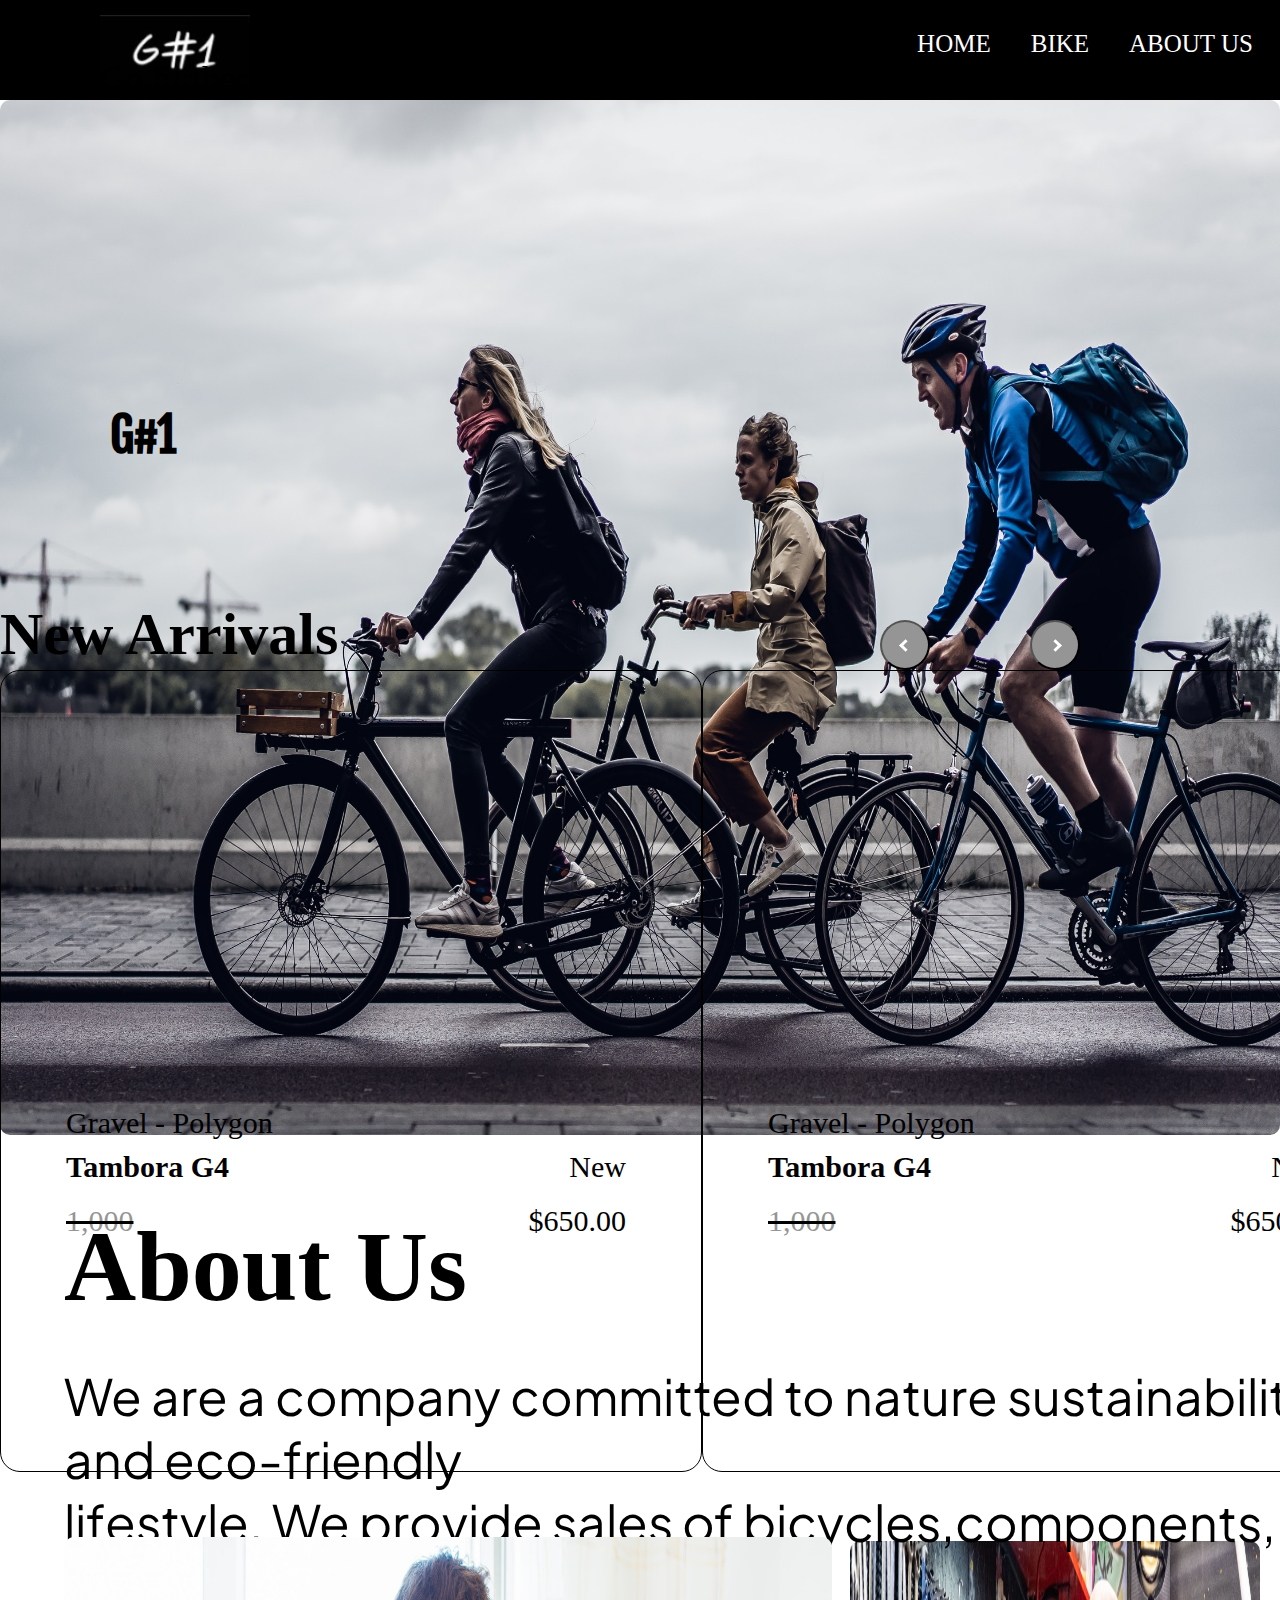
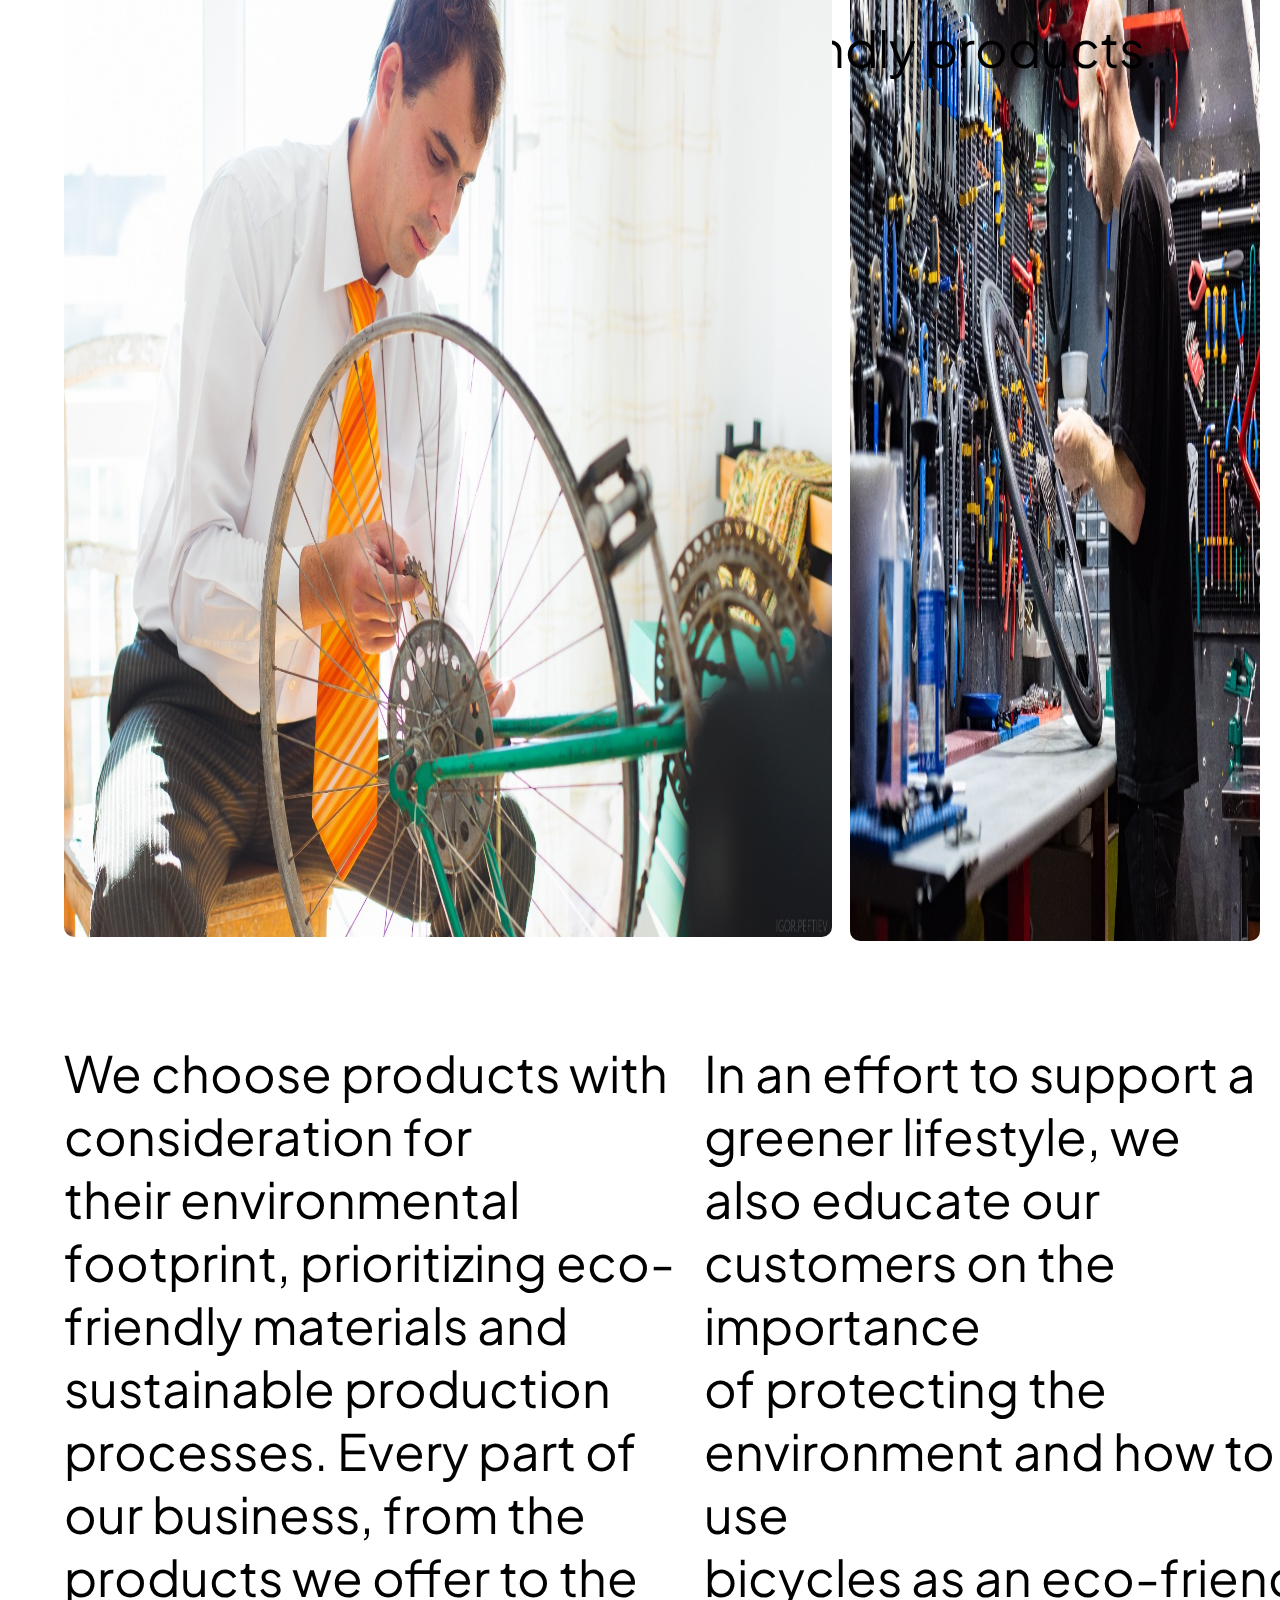
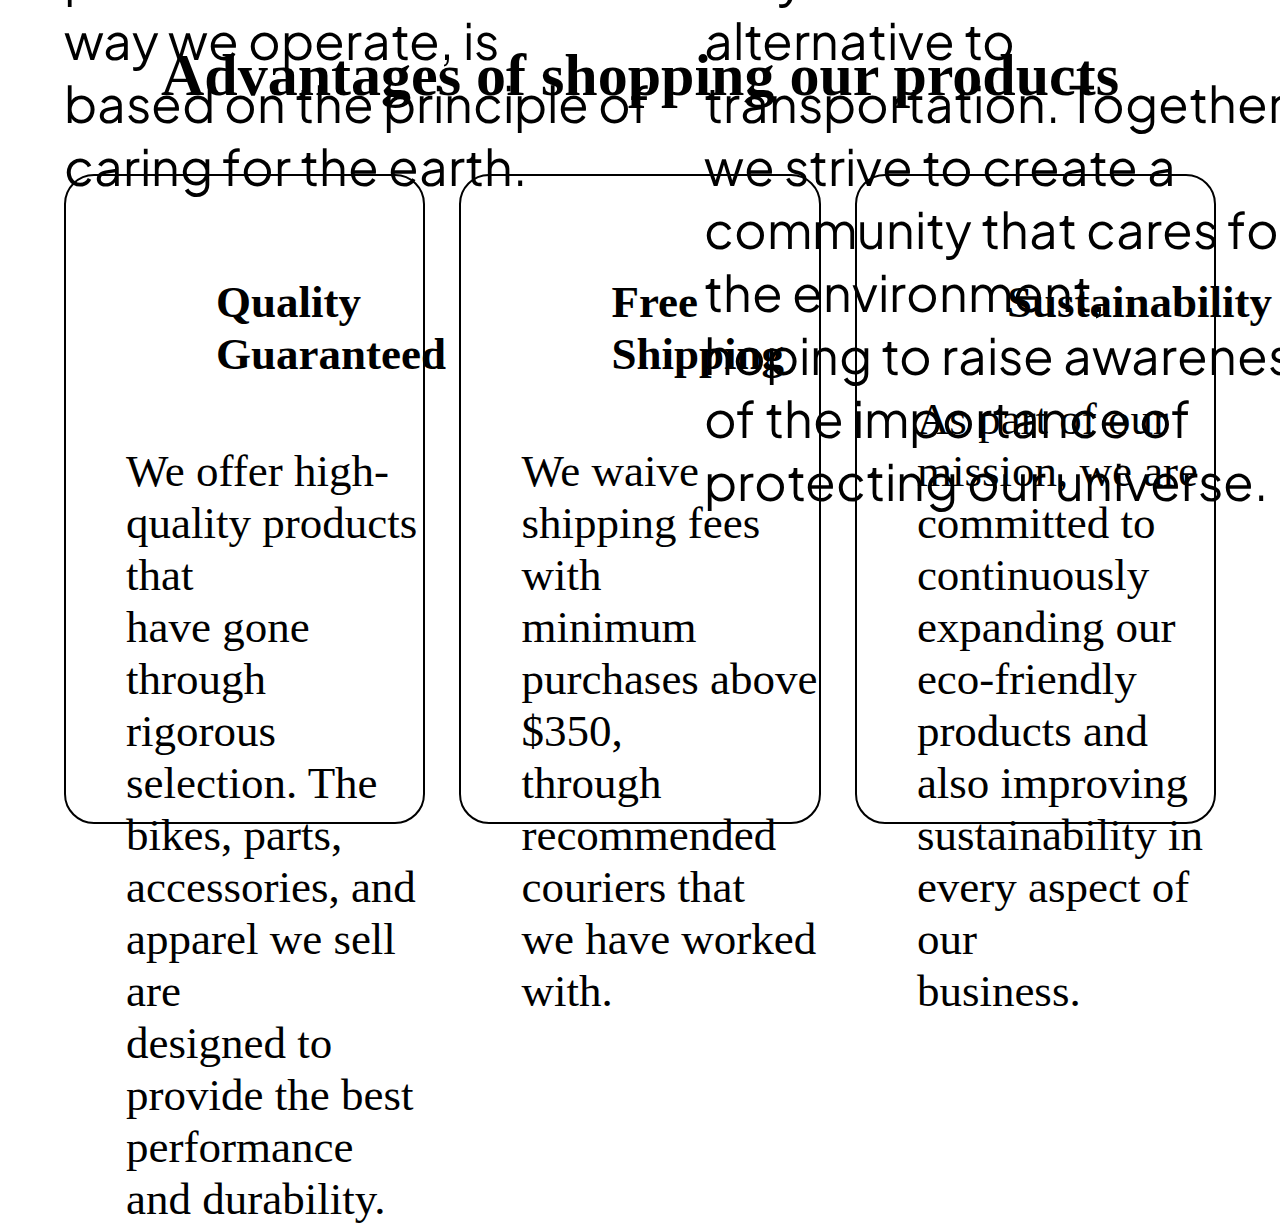
==== index.html @ 9c6cf5ba "about us" ====
<!DOCTYPE html>
<html lang="en">
<head>
    <meta charset="UTF-8">
    <meta name="viewport" content="width=device-width, initial-scale=1.0">
    <link rel="stylesheet" href="style.css">
    <link rel="stylesheet" href="https://cdnjs.cloudflare.com/ajax/libs/font-awesome/6.5.1/css/all.min.css" integrity="sha512-DTOQO9RWCH3ppGqcWaEA1BIZOC6xxalwEsw9c2QQeAIftl+Vegovlnee1c9QX4TctnWMn13TZye+giMm8e2LwA==" crossorigin="anonymous" referrerpolicy="no-referrer" />
    <title>selling brief</title>
</head>

<body>
    <section>
        <!--member1-->
        <div class="container">
            <header>
              <div class="logo">
                <img src="Untitled.jpeg" alt="" />
              </div>
              <div class="menu">
                <ul>
                  <li><a href="">Home</a></li>
                  <li><a href="">Bike</a></li>
                  <li><a href="">About Us</a></li>
                </ul>
              </div>
            </header>
            <div class="logo-1">
              <img src="bicycle.jpeg" alt="" />
              <p>Go further and get healthy with</p>
              <h2>G#1</h2>
            </div>
            <div class="about">
              <h1>About Us</h1>
              <p>
                We are a company committed to nature sustainability and eco-friendly
                <br />
                lifestyle. We provide sales of bicycles,components, accessories, and
                <br />
                apparel with a focus on eco-friendly products.
              </p>
            </div>
            <div class="logo-1">
              <div class="logo-2">
                <img src="d18e05e880834a785d531b4a90158e84.jpeg" alt="" />
              </div>
              <div class="logo-3">
                <img src="058aba63ff0f1a1d6eaedd270031403d.jpeg" alt="" />
              </div>
            </div>
            <div class="hai">
              <div class="hai-1">
                <p>
                  We choose products with consideration for<br />
                  their environmental footprint, prioritizing eco-<br />
                  friendly materials and sustainable production<br />
                  processes. Every part of our business, from the <br />
                  products we offer to the way we operate, is<br />
                  based on the principle of caring for the earth.
                </p>
              </div>
              <div class="hai-2">
                <p>
                  In an effort to support a greener lifestyle, we <br />
                  also educate our customers on the importance <br />
                  of protecting the environment and how to use <br />
                  bicycles as an eco-friendly alternative to <br />
                  transportation. Together, we strive to create a <br />
                  community that cares for the environment, <br />
                  hoping to raise awareness of the importance of<br />
                  protecting our universe.
                </p>
              </div>
            </div>
            <span style="font-size: 60px; justify-content: center; display: flex;"><b>Advantages of shopping our products</b> </span>
            <div class="jessie">
              <div class="jessie-2">
                <div>
                <i class="fa-solid fa-shield-halved"></i>
                <h5>Quality Guaranteed</h5>
              </div>
                <p>We offer high-quality products that<br> have gone through rigorous <br>
                  selection. The bikes, parts,<br>
                  accessories, and apparel we sell are <br>
                  designed to provide the best <br>
                  performance and durability.</p>
              </div>
              <div class="jessie-2">
                <div>
                <i class="fa-solid fa-car"></i>
                <h5>Free Shipping</h5>
              </div>
                <p>We waive shipping fees with<br>
                   minimum purchases above $350, <br>
                   through recommended couriers that <br>
                   we have worked with.</p>
              </div>
              <div class="jessie-2">
                <div>
                <i class="fa-solid fa-shield-halved"></i>
                <h5>Sustainability</h5>
              </div>
                <p>As part of our mission, we are <br>
                  committed to continuously<br>
                  expanding our eco-friendly<br>
                  products and also improving <br>sustainability in every aspect of our <br>
                  business.</p>
              </div>
            </div>
            
          </div>
    </section>
    <section>
        
        <!--member2-->
    </section>
    <section>

        <!--member3-->
        <div class="container">
            <section style="display: flex; justify-content: space-between; width: 100%;">
                <h1 style="font-size: 60px;">New Arrivals</h1>
                <section style="margin-right: 200px; width: 200px; display: flex; justify-content: space-between; margin-top: 20px;">
                    <button class="prev-btn"><i class="arrow left"></i></button>
                    <button class="next-btn"><i class="arrow right"></i></button>
                </section>
            </section>
            <div class="slider">
                <div class="card">
                    <div class="image">
                        <img src="image/by1.png" alt="">
                    </div>
                    <div class="paragraph">
                        <section class="paragraph-p">
                            <p>Gravel - Polygon</p>
                            <section class="paragraph-h">
                                <h2>Tambora G4</h2>
                                <p>New</p>
                            </section>
                            <section class="paragraph-price">
                                <ul style="font-size: 30px;text-decoration-line:line-through">
                                 <span style="color: #959595;"> 1,000  </span>
                                </ul>
                                <ul style="font-size: 30px;">
                                    $650.00
                                </ul>
                            </section>
                        </section>
                    </div>
                </div>
                <div class="card">
                    <div class="image">
                        <img src="image/by1.png" alt="">
                    </div>
                    <div class="paragraph">
                        <section class="paragraph-p">
                            <p>Gravel - Polygon</p>
                            <section class="paragraph-h">
                                <h2>Tambora G4</h2>
                                <p>New</p>
                            </section>
                            <section class="paragraph-price">
                                <ul style="font-size: 30px;text-decoration-line:line-through">
                                 <span style="color: #959595;"> 1,000  </span>
                                </ul>
                                <ul style="font-size: 30px;">
                                    $650.00
                                </ul>
                            </section>
                        </section>
                    </div>
                </div>
                <div class="card">
                    <div class="image">
                        <img src="image/by1.png" alt="">
                    </div>
                    <div class="paragraph">
                        <section class="paragraph-p">
                            <p>Gravel - Polygon</p>
                            <section class="paragraph-h">
                                <h2>Tambora G4</h2>
                                <p>New</p>
                            </section>
                            <section class="paragraph-price">
                                <ul style="font-size: 30px;text-decoration-line:line-through">
                                 <span style="color: #959595;"> 1,000  </span>
                                </ul>
                                <ul style="font-size: 30px;">
                                    $650.00
                                </ul>
                            </section>
                        </section>
                    </div>
                </div>
            </div>
        </div>
        <script src="style.js">
          </script>
    </section>
    <section>
        
        <!--member4-->
    </section>
</body>
</html>
---- style.css ----
@import url('https://fonts.googleapis.com/css2?family=Fjalla+One&family=Lobster&family=Montserrat:ital,wght@1,100&family=Permanent+Marker&family=Single+Day&display=swap');

@import url('https://fonts.googleapis.com/css2?family=Plus+Jakarta+Sans:ital,wght@0,300;0,400;1,300&display=swap');
@import url('https://fonts.googleapis.com/css2?family=Plus+Jakarta+Sans:ital,wght@0,300;0,400;0,700;1,300&display=swap');




.container{
    width: 100%;
    height: 1000vh;
    /* background-color: aqua; */
}
header {
    width: 100%;
    height: 100px;
    /* float: left; */
    background-color: black;
    /* border-radius: 10px; */
    display: flex;
    
    
}
.logo img{
    width: 150px;
    height: auto;
    margin-top: 15px;
    margin-left: 100px;

}
.menu{
    width: 100%;
    height: 100px;
    display: flex;
    justify-content: center;
    margin-top: 30px;
    margin-left: 50%;
   
    
    
}
.menu ul{
    list-style-type: none;

}
.menu ul li{
    float: left;
    
}
.menu ul li a{
    padding: 20px;
    text-decoration: none;
    font-size: 25px;
    color:white;
    text-transform: uppercase;

}
.menu ul li a:hover{
    background-color:hotpink;
    /* padding: 5px; */
}
.logo-1 img{
    width: 100%;
    height: 115vh;
    border-radius: 10px;
    margin-right: 20px;
}
.logo-1 p{
    font-size: 35px;
    bottom: 800px;
    position: absolute;
    left: 100px;

}
.logo-1 h2{
    font-family: 'Fjalla One', sans-serif;
    bottom: 800px;
    position: absolute;
    left: 110px;
    /* line-height: -3; */
    font-size: 3rem;
    top: 45%;

}
.about{
    width: 100%;
    height: 200px;
    margin-left: 5%;
    margin-top: 70px;
}
.about h1{
    width: 100%;
    height: auto;
    font-size: 100px;
    /* margin-top: 50px; */
}
.about p{
    font-size: 50px;
    font-family: 'Plus Jakarta Sans', sans-serif;
    margin-top: 40px;
}
.logo-1{
    width: 100%;
    height: auto;
    
}
.logo-2 img{
    width: 60%;
    height: 1000px;
    margin-top: 10%;
    margin-left: 5%;
}
.logo-3 img{
    width: 32%;
    height: 1000px;
    display: flex;
    float: right;
    margin-top: -1000px;

}
.hai{
    width: 100%;
    height: auto;
    margin-left: 5%;
    margin-top: 100px;
    
}
.hai-1 p{
    width: 50%;
    height: 600px;
    font-family: 'Plus Jakarta Sans', sans-serif;
    font-size: 50px;
    margin-top: 100px;
}
.hai-2 p{
    width: 50%;
    height: 600px;
    font-family: 'Plus Jakarta Sans', sans-serif;
    font-size: 50px;
    display: flex;
    float: right;
    margin-top: -600px;
}
.jessie{
    width: 90%;
    height: 650px;
    display: flex;
    justify-content: space-between;
    margin-left: 5%;
    margin-top: 5%;
}


.jessie-2 {
    border: solid white;
    width: 31%;
    border: 2px solid #000; 
    /* font-size: 50px; */
    border-radius: 30px;
    
    

}
.jessie-2 h5{
    font-size: 45px;
    margin-top: 100px;
    margin-left: 150px;
    
}
.jessie-2 i{
    font-size: 45px;
    float: left;
    margin-top: 4px;
    margin-left: 70px;
    
    
}
.jessie-2 p{
   margin-left: 60px;
   font-size: 45px;
   line-height:1,5;
   margin-top: 65px;
}
*{
    margin:0;
    padding:0;
    list-style-type:none;
}
.container{
    width:100%;
    height:600px;
    margin:auto;
}
.slider{
    width: 100%;
    height: 800PX;
    display: flex;
    transition: transform 0.5s ease;
}
.card{
    width:1000px;
    height:800px;
    border-radius:20px;
    border:1px solid black;
}
.image{
    width:100%;
    height:50%;
    display: flex;
    justify-content: center;
}
.image img{
    width: 100%;
}
.paragraph{
    width: 700px;
    height:50%;
}
.paragraph-p{
    width: 80%;
    height: 60%;
    margin:35px 65px;
}
.paragraph-p p{
    font-size: 30px;
    margin-top: 10px;
}
.paragraph-p h2{
    font-size: 30px;
    margin-top: 10px;
}
.paragraph-h{
    width: 100%;
    display: flex;
    justify-content: space-between;
}
.paragraph-price{
    width: 100%;
    height: 10%;
    margin-top: 20px;
    display: flex;
    justify-content:space-between;
    
}
.prev-btn{
    width: 50px;
    height: 50px;
    border-radius: 50%;
    background-color: #959595;
}
.prev-btn:hover{
    background-color: #1A1A1A;
}
.next-btn{
    width: 50px;
    height: 50px;
    border-radius: 50%;
    background-color: #959595;
}
.next-btn:hover{
    background-color: #1A1A1A;
}
.arrow {
    border: solid white;
    border-width: 0 3px 3px 0;
    display: inline-block;
    padding: 3px;
  }

.right {
    transform: rotate(-45deg);
    -webkit-transform: rotate(-45deg);
  }

.left {
    transform: rotate(135deg);
    -webkit-transform: rotate(135deg);
}
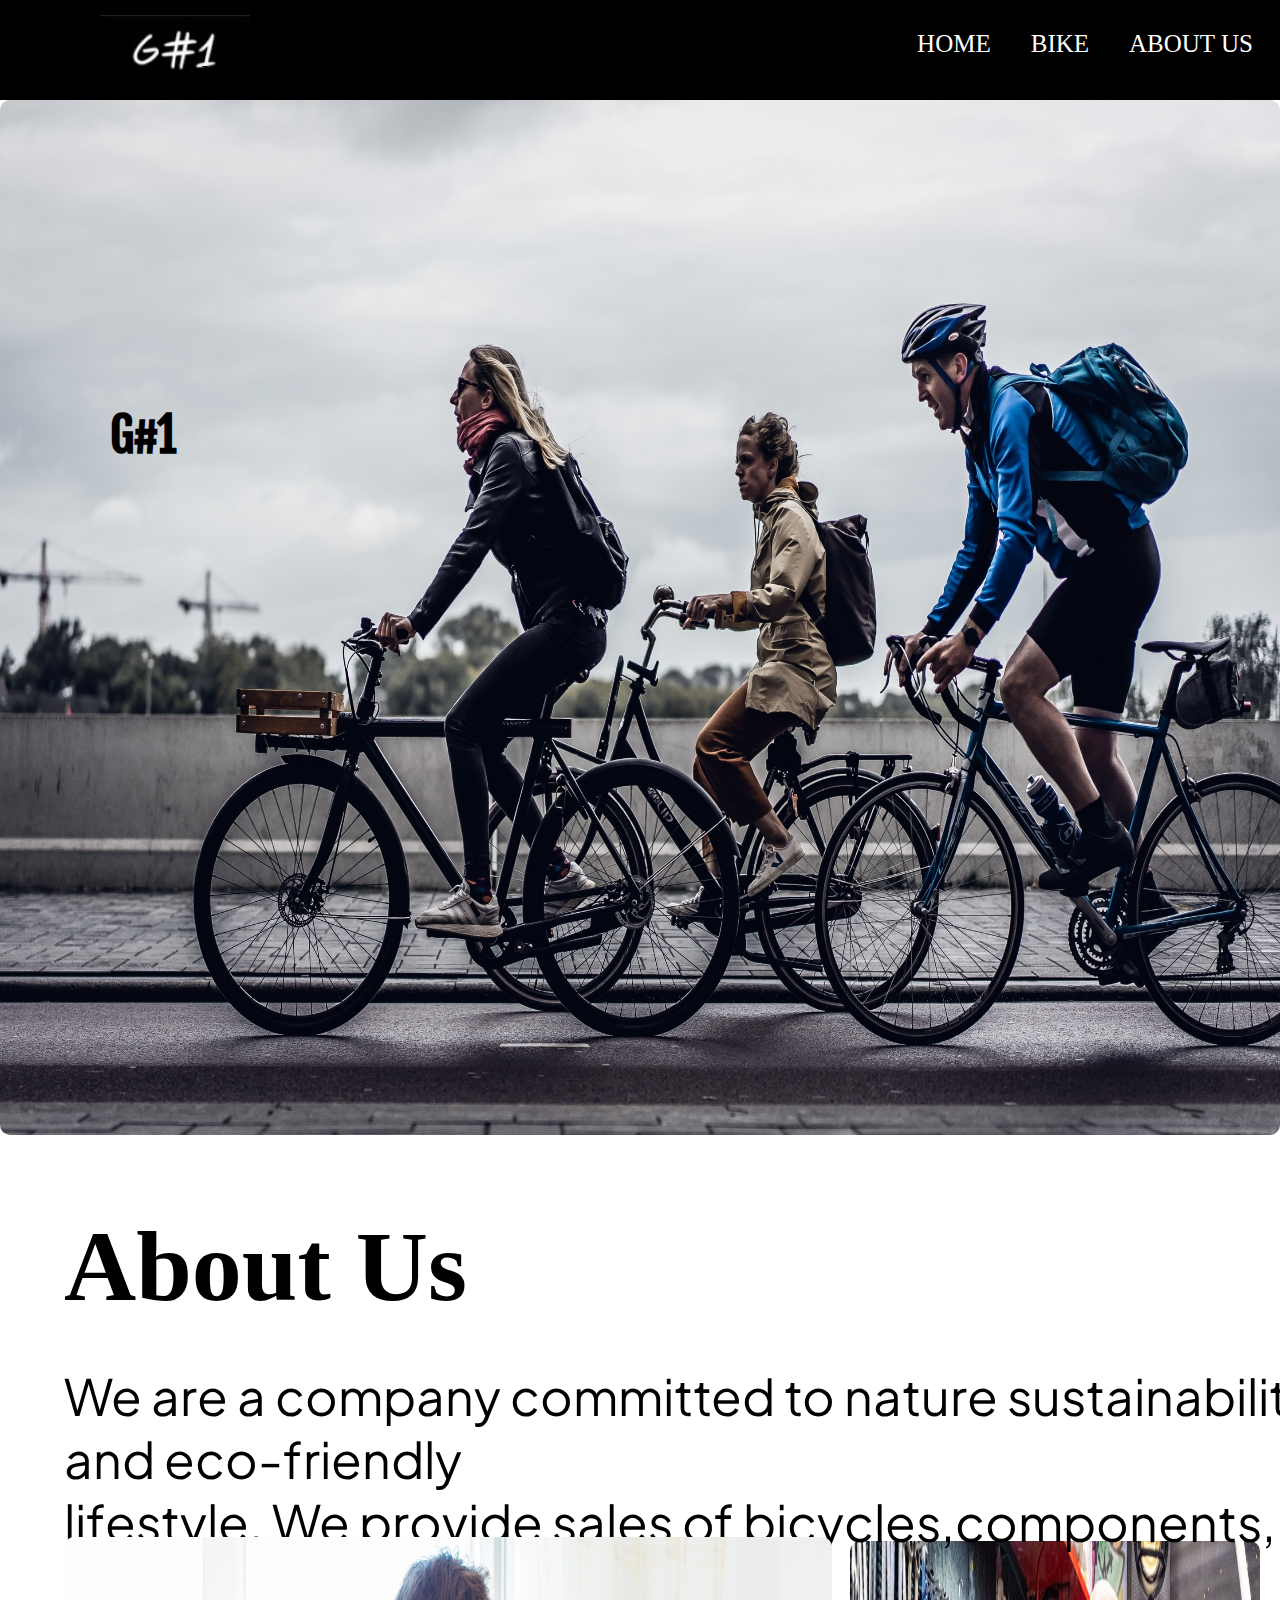
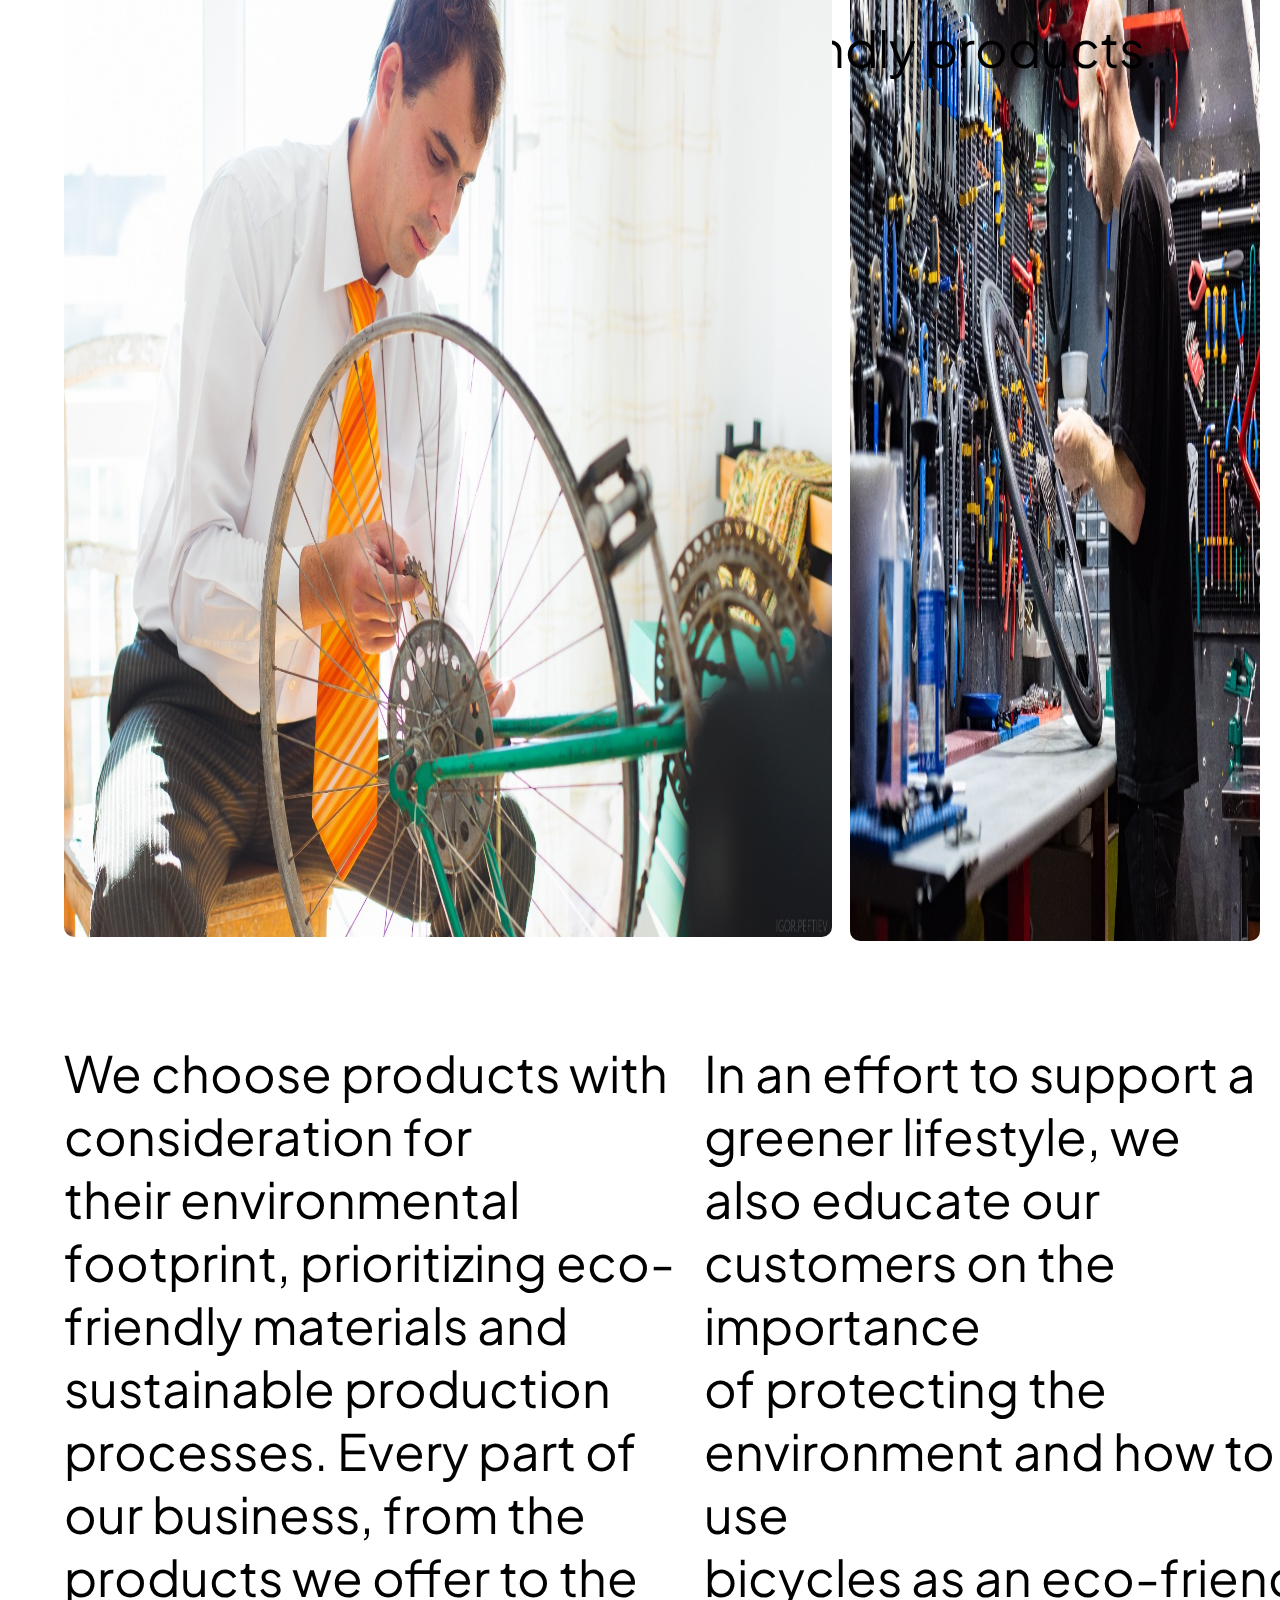
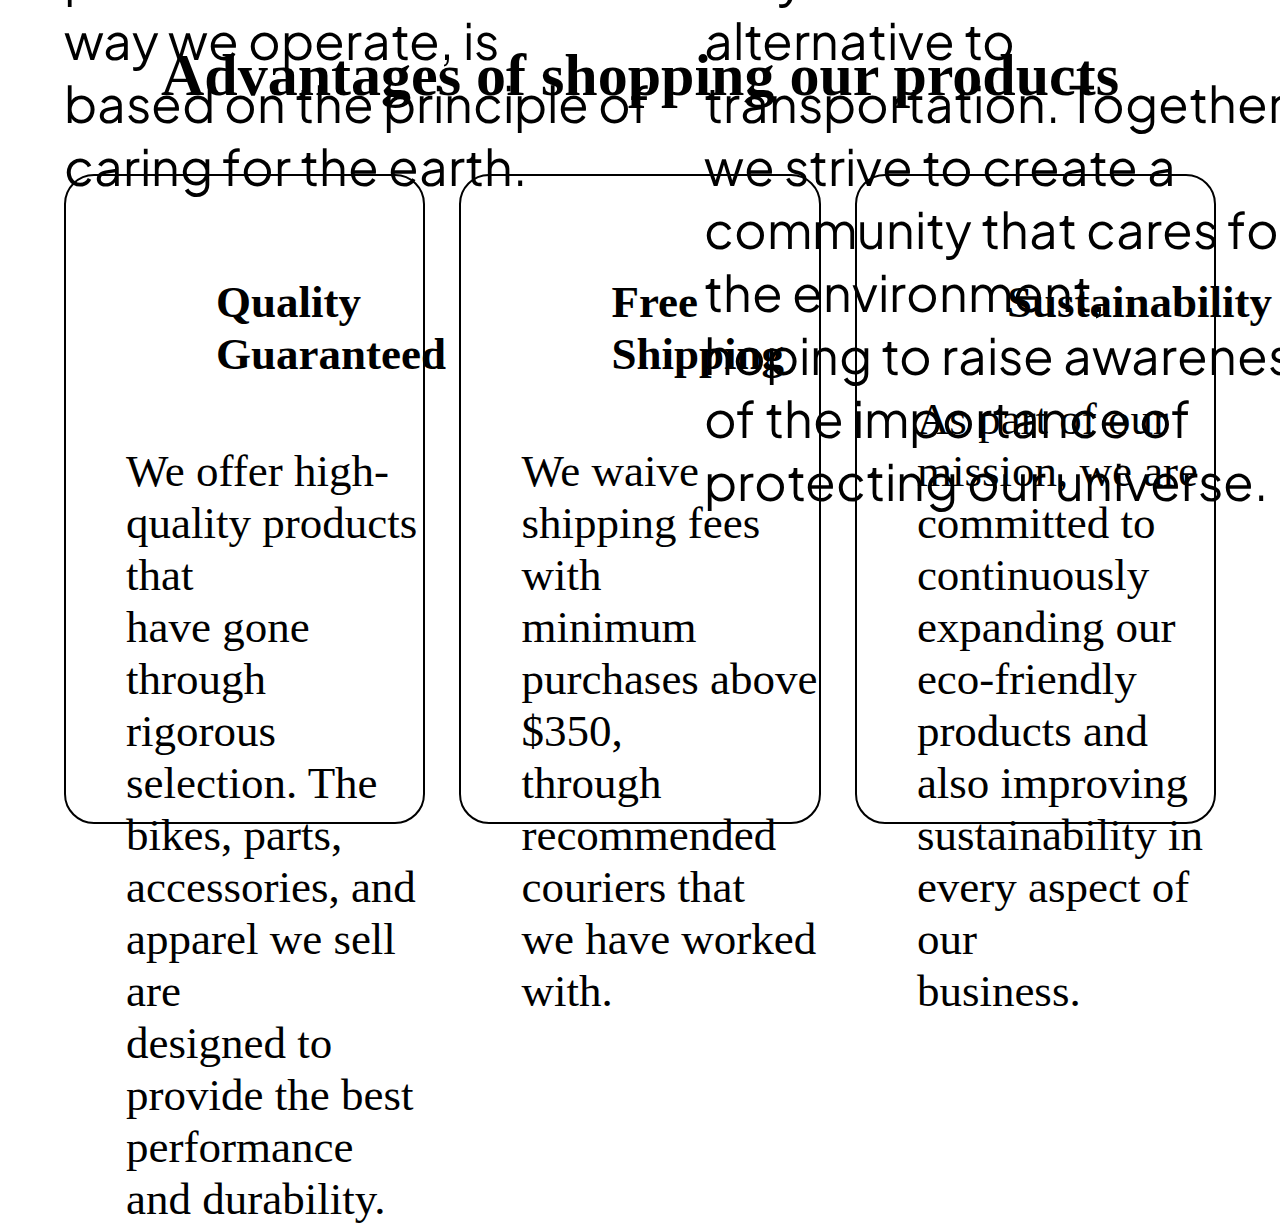
==== commit 62f82ab0: "about us" ====
--- a/index.html
+++ b/index.html
@@ -116,85 +116,6 @@
     <section>
 
         <!--member3-->
-        <div class="container">
-            <section style="display: flex; justify-content: space-between; width: 100%;">
-                <h1 style="font-size: 60px;">New Arrivals</h1>
-                <section style="margin-right: 200px; width: 200px; display: flex; justify-content: space-between; margin-top: 20px;">
-                    <button class="prev-btn"><i class="arrow left"></i></button>
-                    <button class="next-btn"><i class="arrow right"></i></button>
-                </section>
-            </section>
-            <div class="slider">
-                <div class="card">
-                    <div class="image">
-                        <img src="image/by1.png" alt="">
-                    </div>
-                    <div class="paragraph">
-                        <section class="paragraph-p">
-                            <p>Gravel - Polygon</p>
-                            <section class="paragraph-h">
-                                <h2>Tambora G4</h2>
-                                <p>New</p>
-                            </section>
-                            <section class="paragraph-price">
-                                <ul style="font-size: 30px;text-decoration-line:line-through">
-                                 <span style="color: #959595;"> 1,000  </span>
-                                </ul>
-                                <ul style="font-size: 30px;">
-                                    $650.00
-                                </ul>
-                            </section>
-                        </section>
-                    </div>
-                </div>
-                <div class="card">
-                    <div class="image">
-                        <img src="image/by1.png" alt="">
-                    </div>
-                    <div class="paragraph">
-                        <section class="paragraph-p">
-                            <p>Gravel - Polygon</p>
-                            <section class="paragraph-h">
-                                <h2>Tambora G4</h2>
-                                <p>New</p>
-                            </section>
-                            <section class="paragraph-price">
-                                <ul style="font-size: 30px;text-decoration-line:line-through">
-                                 <span style="color: #959595;"> 1,000  </span>
-                                </ul>
-                                <ul style="font-size: 30px;">
-                                    $650.00
-                                </ul>
-                            </section>
-                        </section>
-                    </div>
-                </div>
-                <div class="card">
-                    <div class="image">
-                        <img src="image/by1.png" alt="">
-                    </div>
-                    <div class="paragraph">
-                        <section class="paragraph-p">
-                            <p>Gravel - Polygon</p>
-                            <section class="paragraph-h">
-                                <h2>Tambora G4</h2>
-                                <p>New</p>
-                            </section>
-                            <section class="paragraph-price">
-                                <ul style="font-size: 30px;text-decoration-line:line-through">
-                                 <span style="color: #959595;"> 1,000  </span>
-                                </ul>
-                                <ul style="font-size: 30px;">
-                                    $650.00
-                                </ul>
-                            </section>
-                        </section>
-                    </div>
-                </div>
-            </div>
-        </div>
-        <script src="style.js">
-          </script>
     </section>
     <section>
         
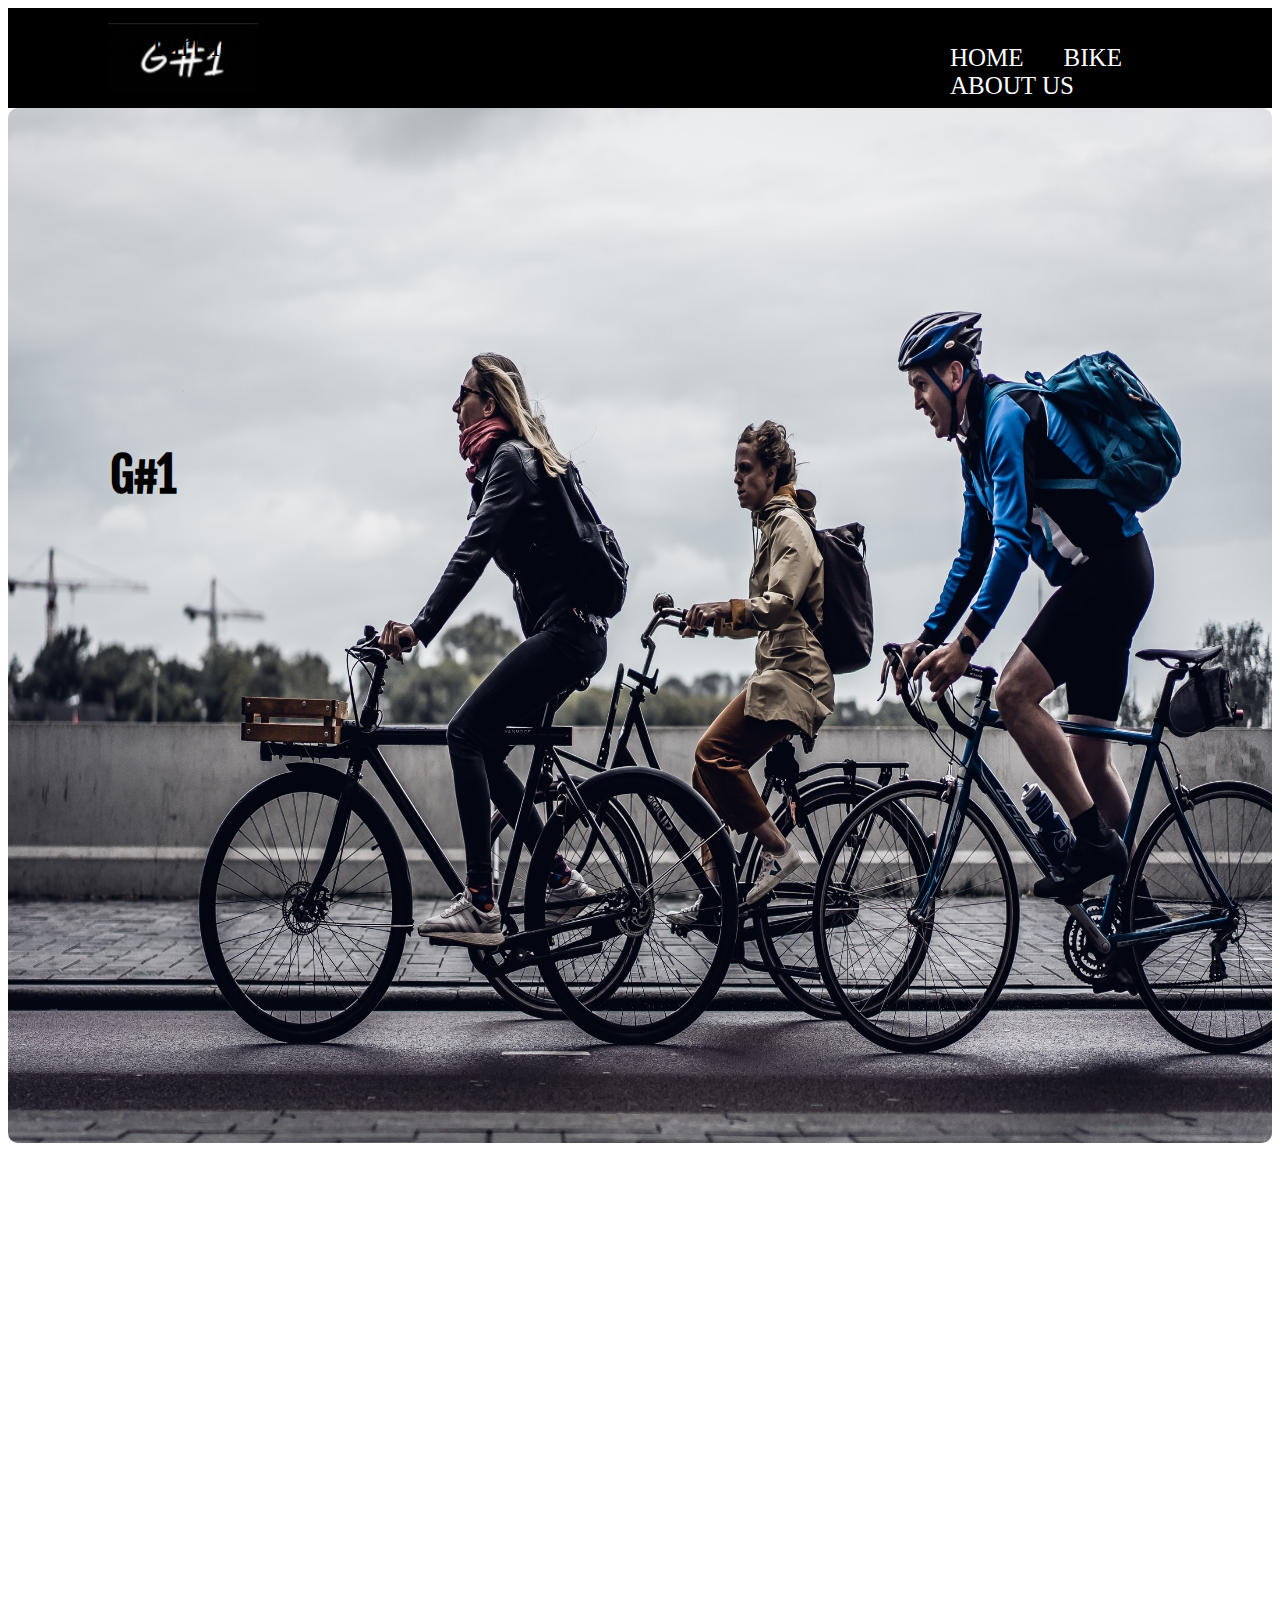
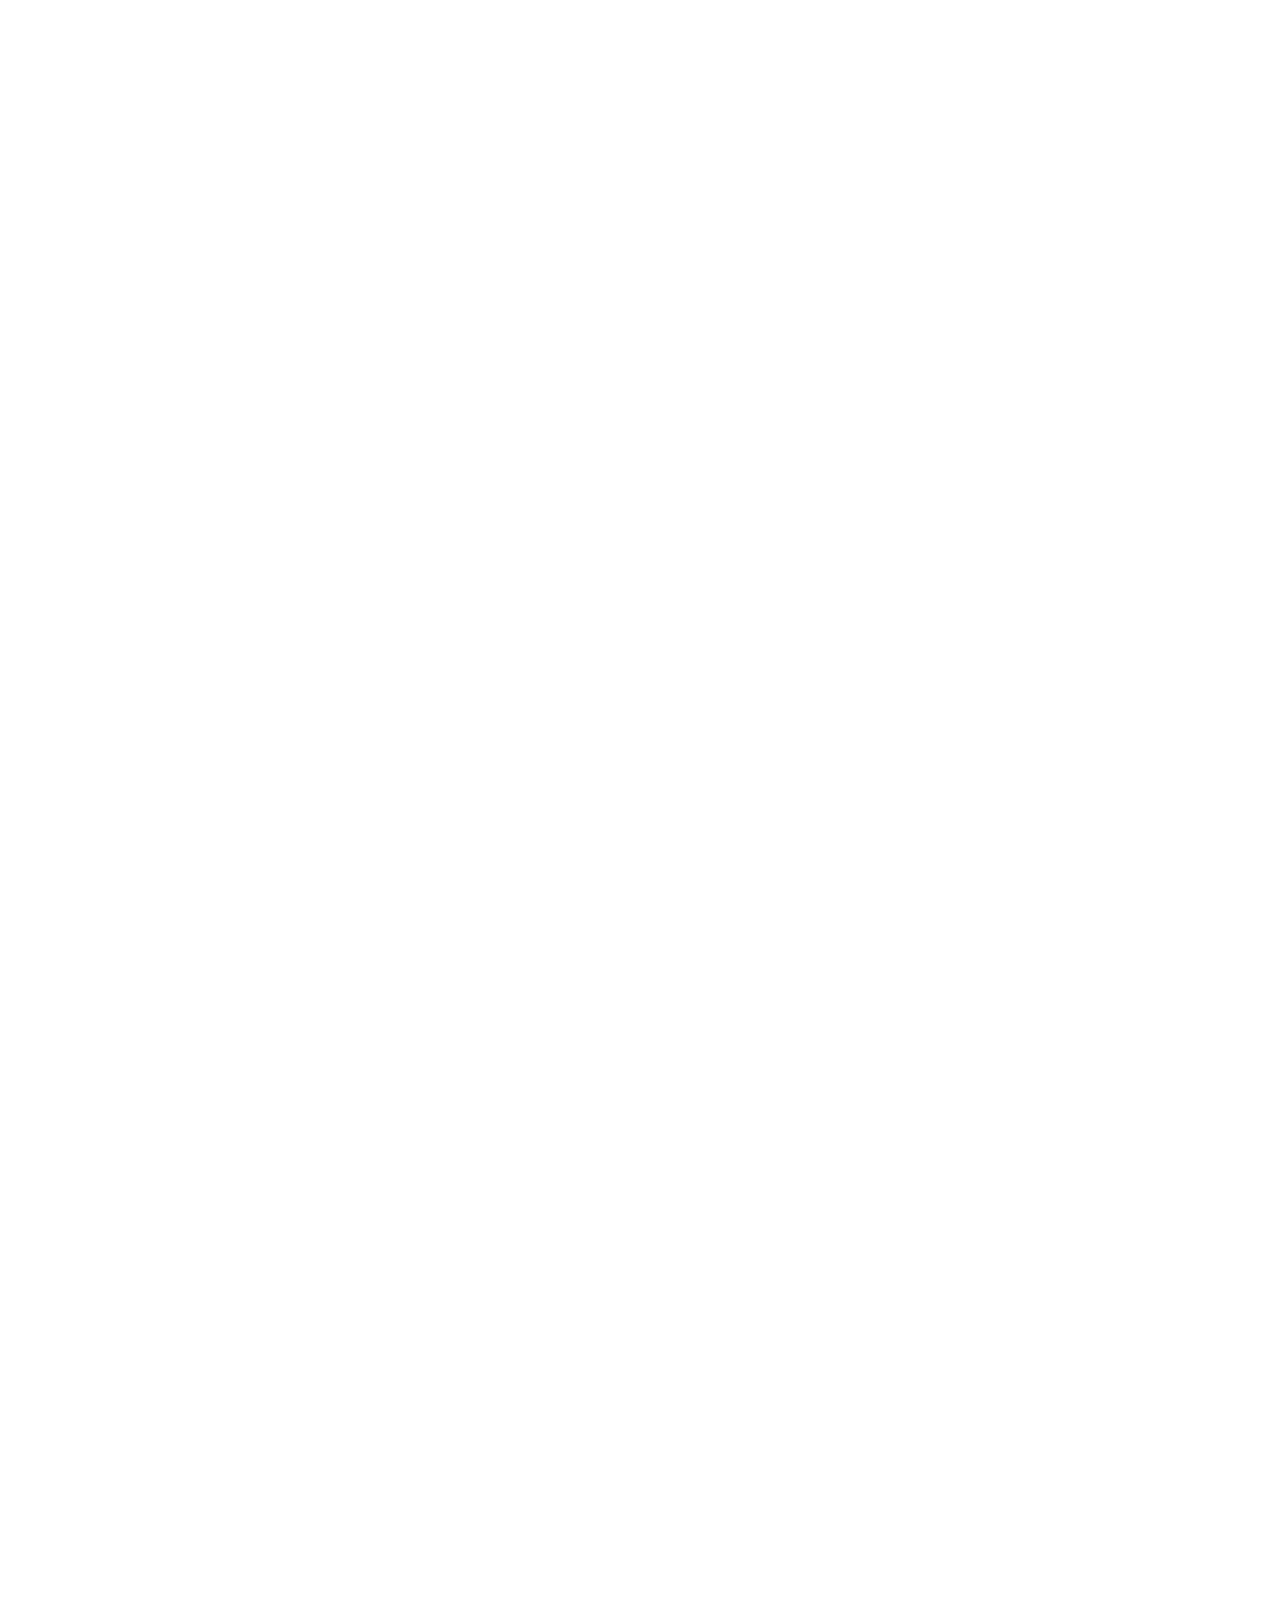
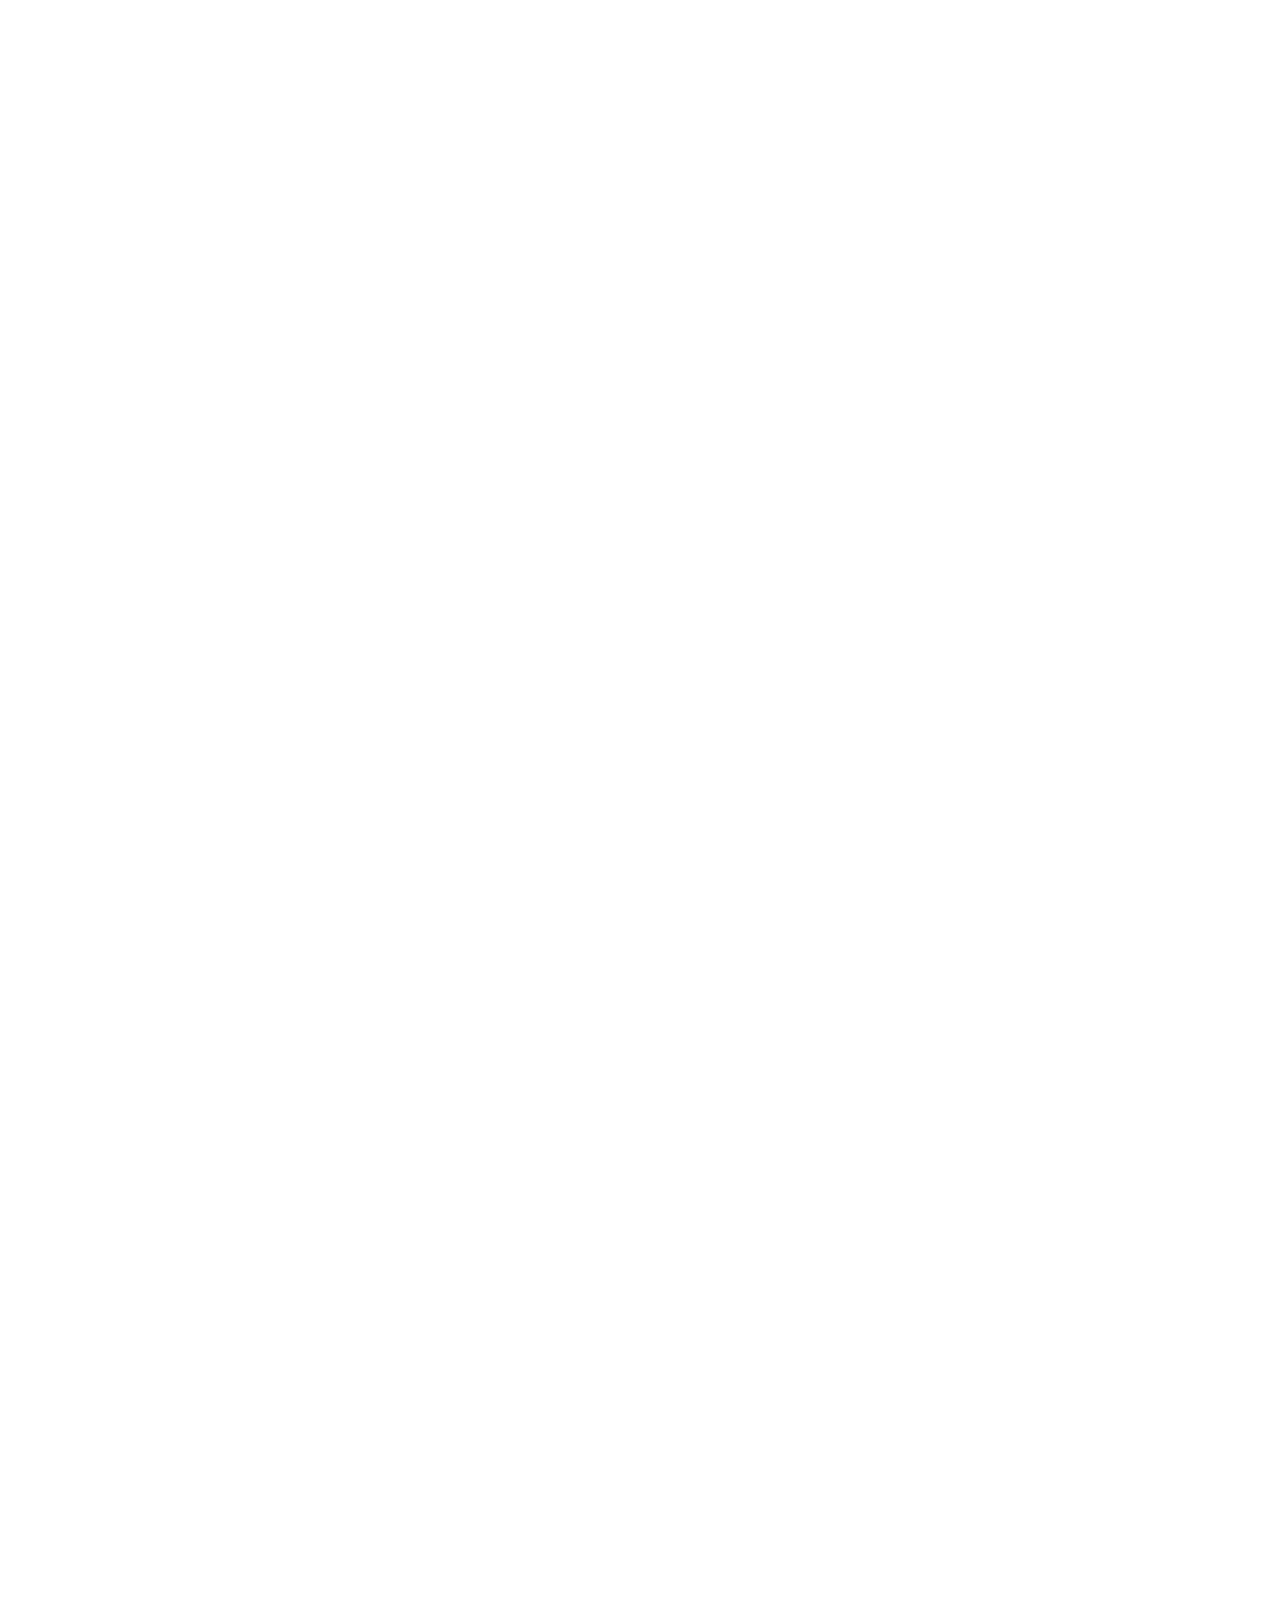
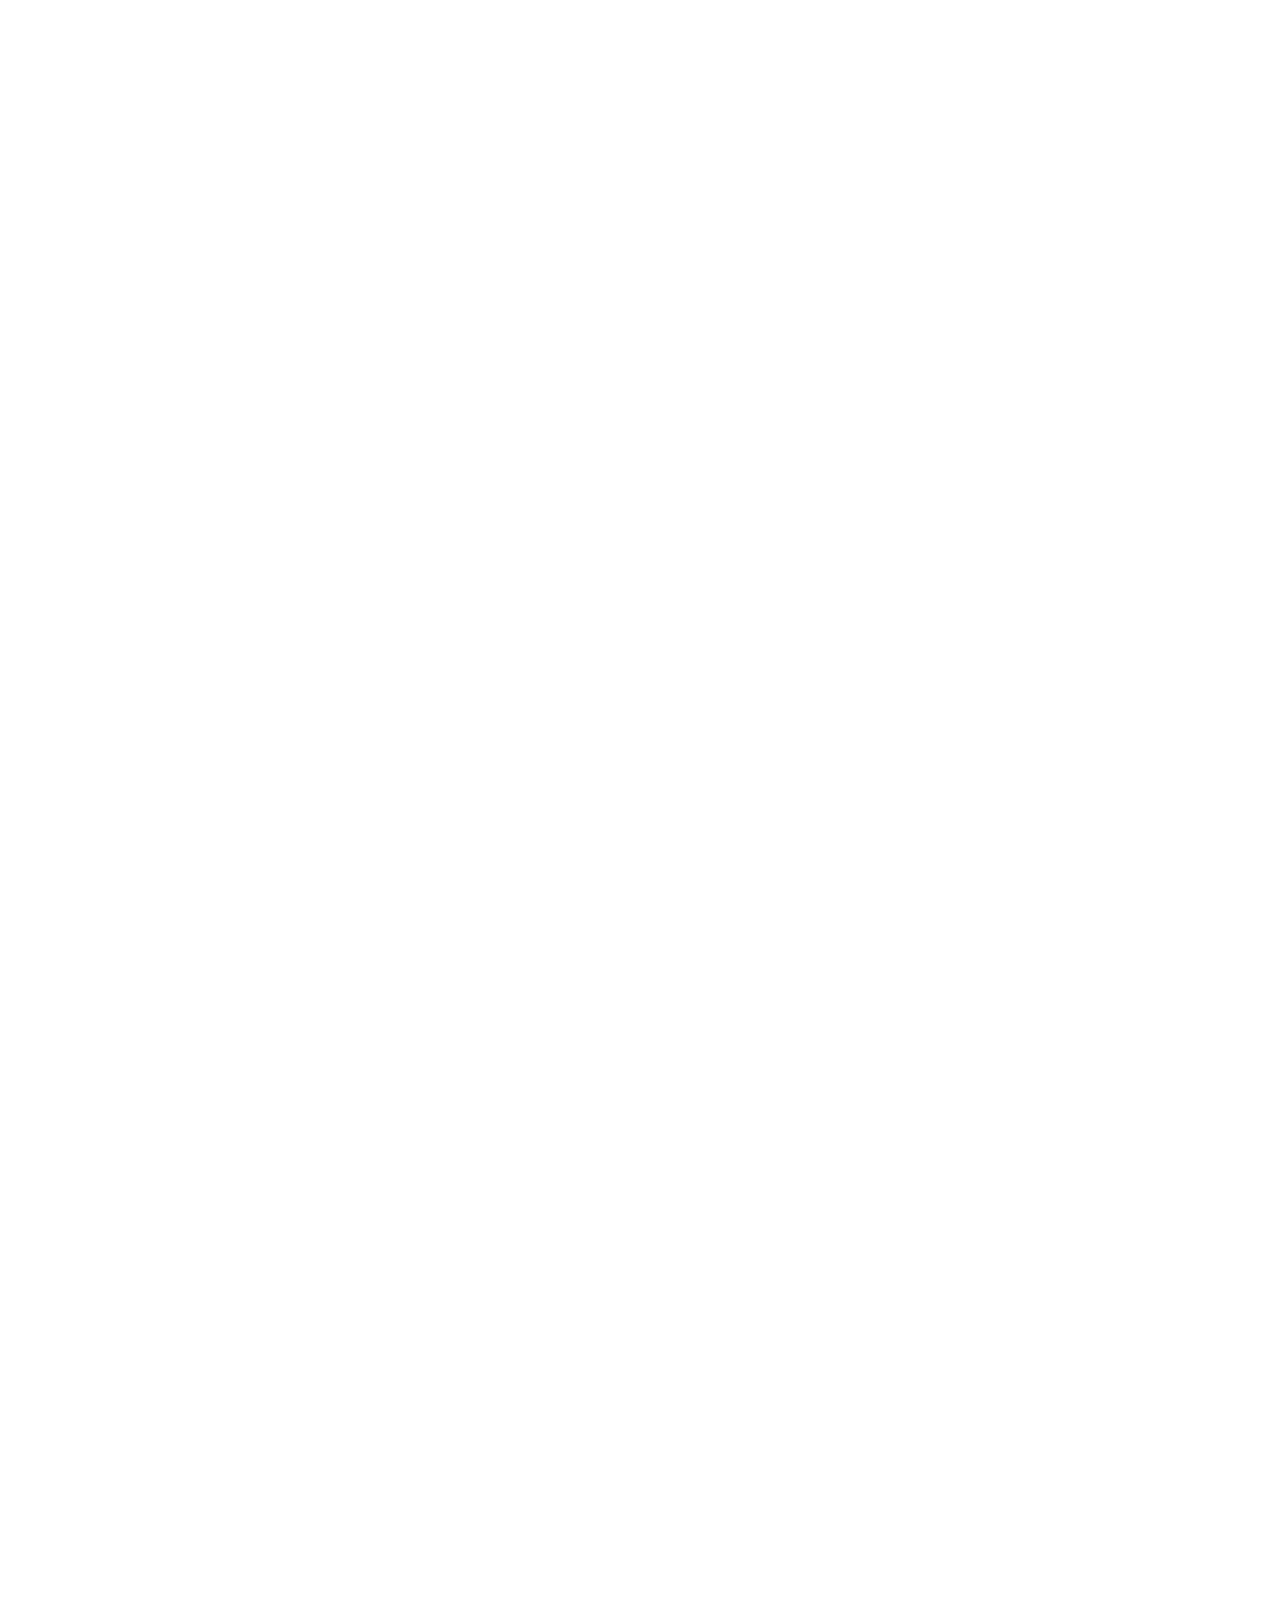
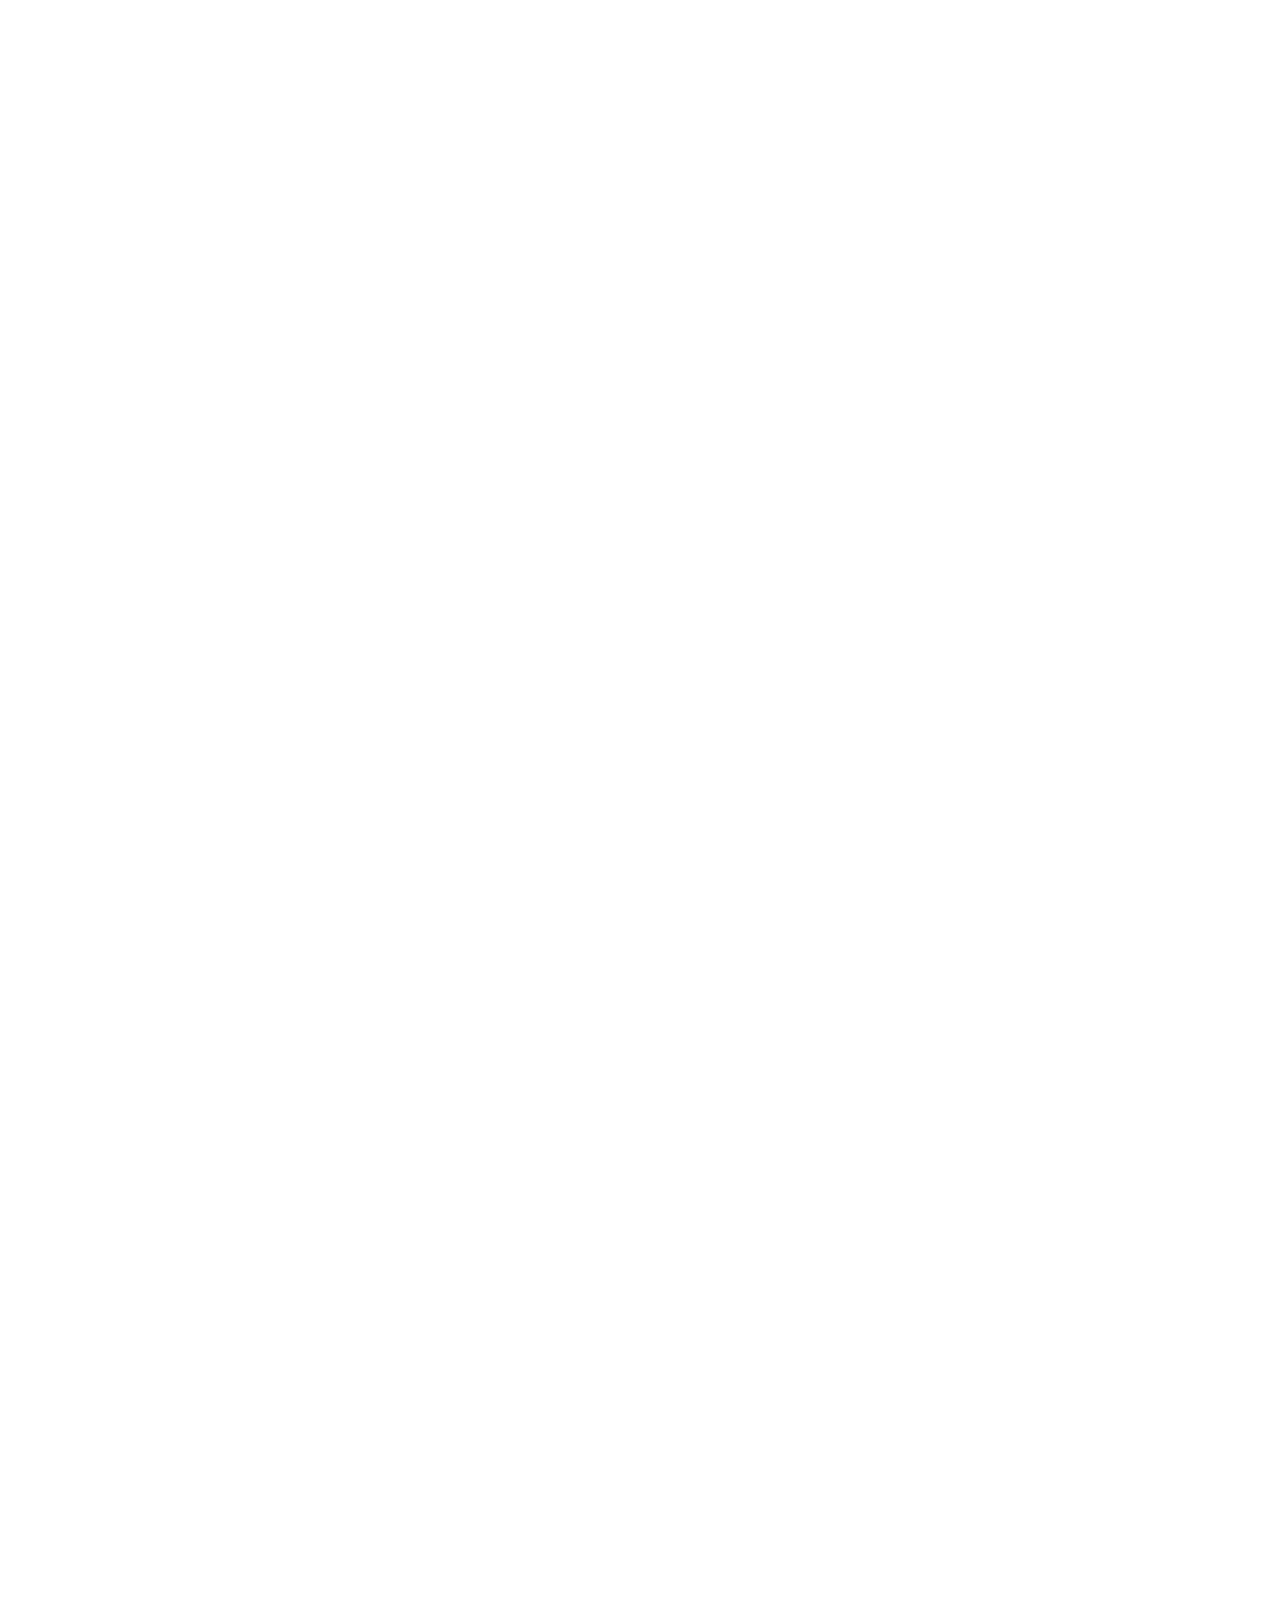
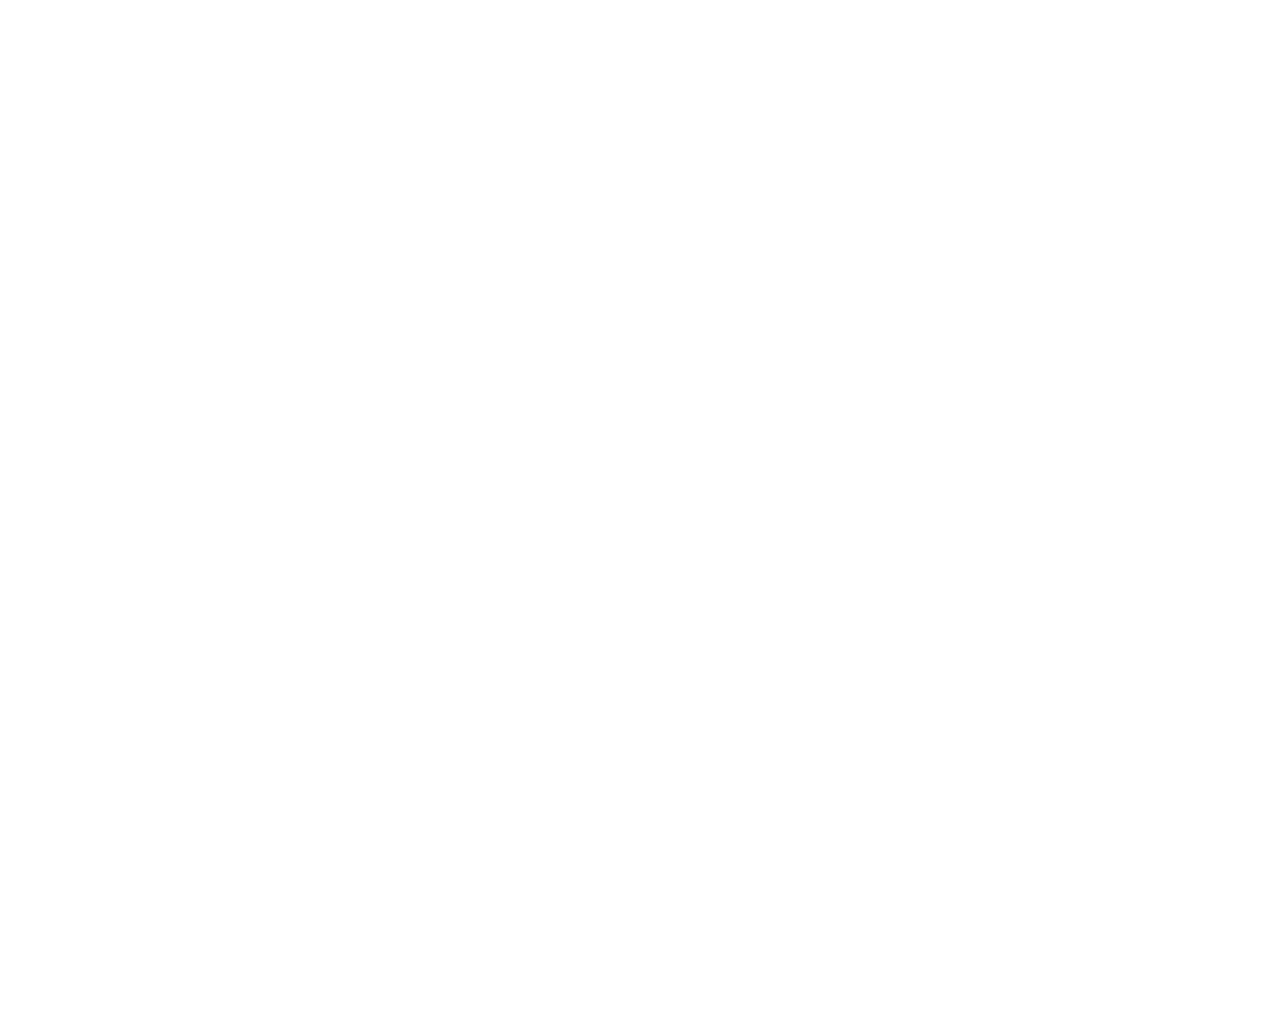
==== commit bf07eb3c: "add menu" ====
--- a/index.html
+++ b/index.html
@@ -29,84 +29,8 @@
               <p>Go further and get healthy with</p>
               <h2>G#1</h2>
             </div>
-            <div class="about">
-              <h1>About Us</h1>
-              <p>
-                We are a company committed to nature sustainability and eco-friendly
-                <br />
-                lifestyle. We provide sales of bicycles,components, accessories, and
-                <br />
-                apparel with a focus on eco-friendly products.
-              </p>
-            </div>
-            <div class="logo-1">
-              <div class="logo-2">
-                <img src="d18e05e880834a785d531b4a90158e84.jpeg" alt="" />
-              </div>
-              <div class="logo-3">
-                <img src="058aba63ff0f1a1d6eaedd270031403d.jpeg" alt="" />
-              </div>
-            </div>
-            <div class="hai">
-              <div class="hai-1">
-                <p>
-                  We choose products with consideration for<br />
-                  their environmental footprint, prioritizing eco-<br />
-                  friendly materials and sustainable production<br />
-                  processes. Every part of our business, from the <br />
-                  products we offer to the way we operate, is<br />
-                  based on the principle of caring for the earth.
-                </p>
-              </div>
-              <div class="hai-2">
-                <p>
-                  In an effort to support a greener lifestyle, we <br />
-                  also educate our customers on the importance <br />
-                  of protecting the environment and how to use <br />
-                  bicycles as an eco-friendly alternative to <br />
-                  transportation. Together, we strive to create a <br />
-                  community that cares for the environment, <br />
-                  hoping to raise awareness of the importance of<br />
-                  protecting our universe.
-                </p>
-              </div>
-            </div>
-            <span style="font-size: 60px; justify-content: center; display: flex;"><b>Advantages of shopping our products</b> </span>
-            <div class="jessie">
-              <div class="jessie-2">
-                <div>
-                <i class="fa-solid fa-shield-halved"></i>
-                <h5>Quality Guaranteed</h5>
-              </div>
-                <p>We offer high-quality products that<br> have gone through rigorous <br>
-                  selection. The bikes, parts,<br>
-                  accessories, and apparel we sell are <br>
-                  designed to provide the best <br>
-                  performance and durability.</p>
-              </div>
-              <div class="jessie-2">
-                <div>
-                <i class="fa-solid fa-car"></i>
-                <h5>Free Shipping</h5>
-              </div>
-                <p>We waive shipping fees with<br>
-                   minimum purchases above $350, <br>
-                   through recommended couriers that <br>
-                   we have worked with.</p>
-              </div>
-              <div class="jessie-2">
-                <div>
-                <i class="fa-solid fa-shield-halved"></i>
-                <h5>Sustainability</h5>
-              </div>
-                <p>As part of our mission, we are <br>
-                  committed to continuously<br>
-                  expanding our eco-friendly<br>
-                  products and also improving <br>sustainability in every aspect of our <br>
-                  business.</p>
-              </div>
-            </div>
             
+           
           </div>
     </section>
     <section>
@@ -120,6 +44,7 @@
     <section>
         
         <!--member4-->
+      
     </section>
 </body>
 </html>--- a/style.css
+++ b/style.css
@@ -33,7 +33,7 @@
     height: 100px;
     display: flex;
     justify-content: center;
-    margin-top: 30px;
+    margin-top: 20px;
     margin-left: 50%;
    
     
@@ -97,7 +97,7 @@
 .about p{
     font-size: 50px;
     font-family: 'Plus Jakarta Sans', sans-serif;
-    margin-top: 40px;
+    margin-top: 30px;
 }
 .logo-1{
     width: 100%;
@@ -139,7 +139,7 @@
     font-size: 50px;
     display: flex;
     float: right;
-    margin-top: -600px;
+    margin-top: -650px;
 }
 .jessie{
     width: 90%;
@@ -181,98 +181,7 @@
    line-height:1,5;
    margin-top: 65px;
 }
-*{
-    margin:0;
-    padding:0;
-    list-style-type:none;
-}
-.container{
-    width:100%;
-    height:600px;
-    margin:auto;
-}
-.slider{
-    width: 100%;
-    height: 800PX;
-    display: flex;
-    transition: transform 0.5s ease;
-}
-.card{
-    width:1000px;
-    height:800px;
-    border-radius:20px;
-    border:1px solid black;
-}
-.image{
-    width:100%;
-    height:50%;
-    display: flex;
-    justify-content: center;
-}
-.image img{
-    width: 100%;
-}
-.paragraph{
-    width: 700px;
-    height:50%;
-}
-.paragraph-p{
-    width: 80%;
-    height: 60%;
-    margin:35px 65px;
-}
-.paragraph-p p{
-    font-size: 30px;
-    margin-top: 10px;
-}
-.paragraph-p h2{
-    font-size: 30px;
-    margin-top: 10px;
-}
-.paragraph-h{
-    width: 100%;
-    display: flex;
-    justify-content: space-between;
-}
-.paragraph-price{
-    width: 100%;
-    height: 10%;
-    margin-top: 20px;
-    display: flex;
-    justify-content:space-between;
-    
-}
-.prev-btn{
-    width: 50px;
-    height: 50px;
-    border-radius: 50%;
-    background-color: #959595;
-}
-.prev-btn:hover{
-    background-color: #1A1A1A;
-}
-.next-btn{
-    width: 50px;
-    height: 50px;
-    border-radius: 50%;
-    background-color: #959595;
-}
-.next-btn:hover{
-    background-color: #1A1A1A;
-}
-.arrow {
-    border: solid white;
-    border-width: 0 3px 3px 0;
-    display: inline-block;
-    padding: 3px;
-  }
 
-.right {
-    transform: rotate(-45deg);
-    -webkit-transform: rotate(-45deg);
-  }
 
-.left {
-    transform: rotate(135deg);
-    -webkit-transform: rotate(135deg);
-}
+
+
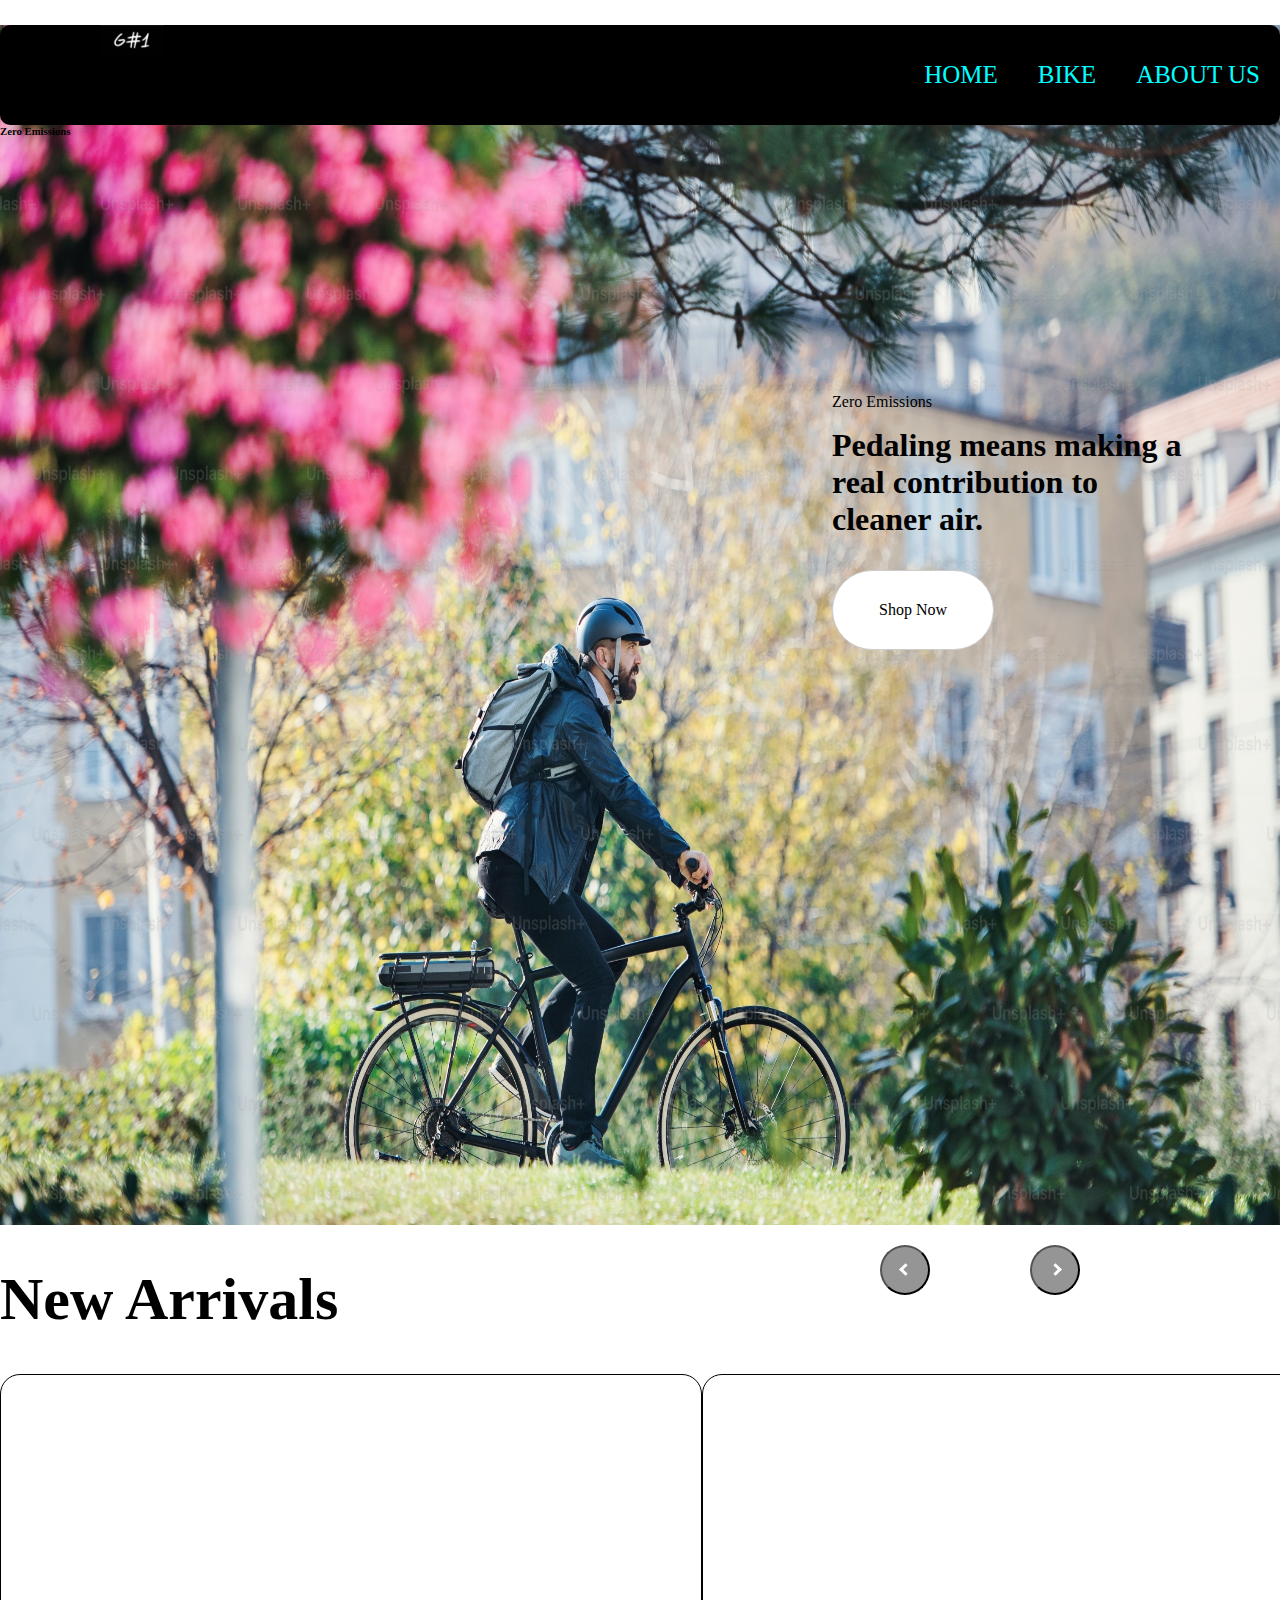
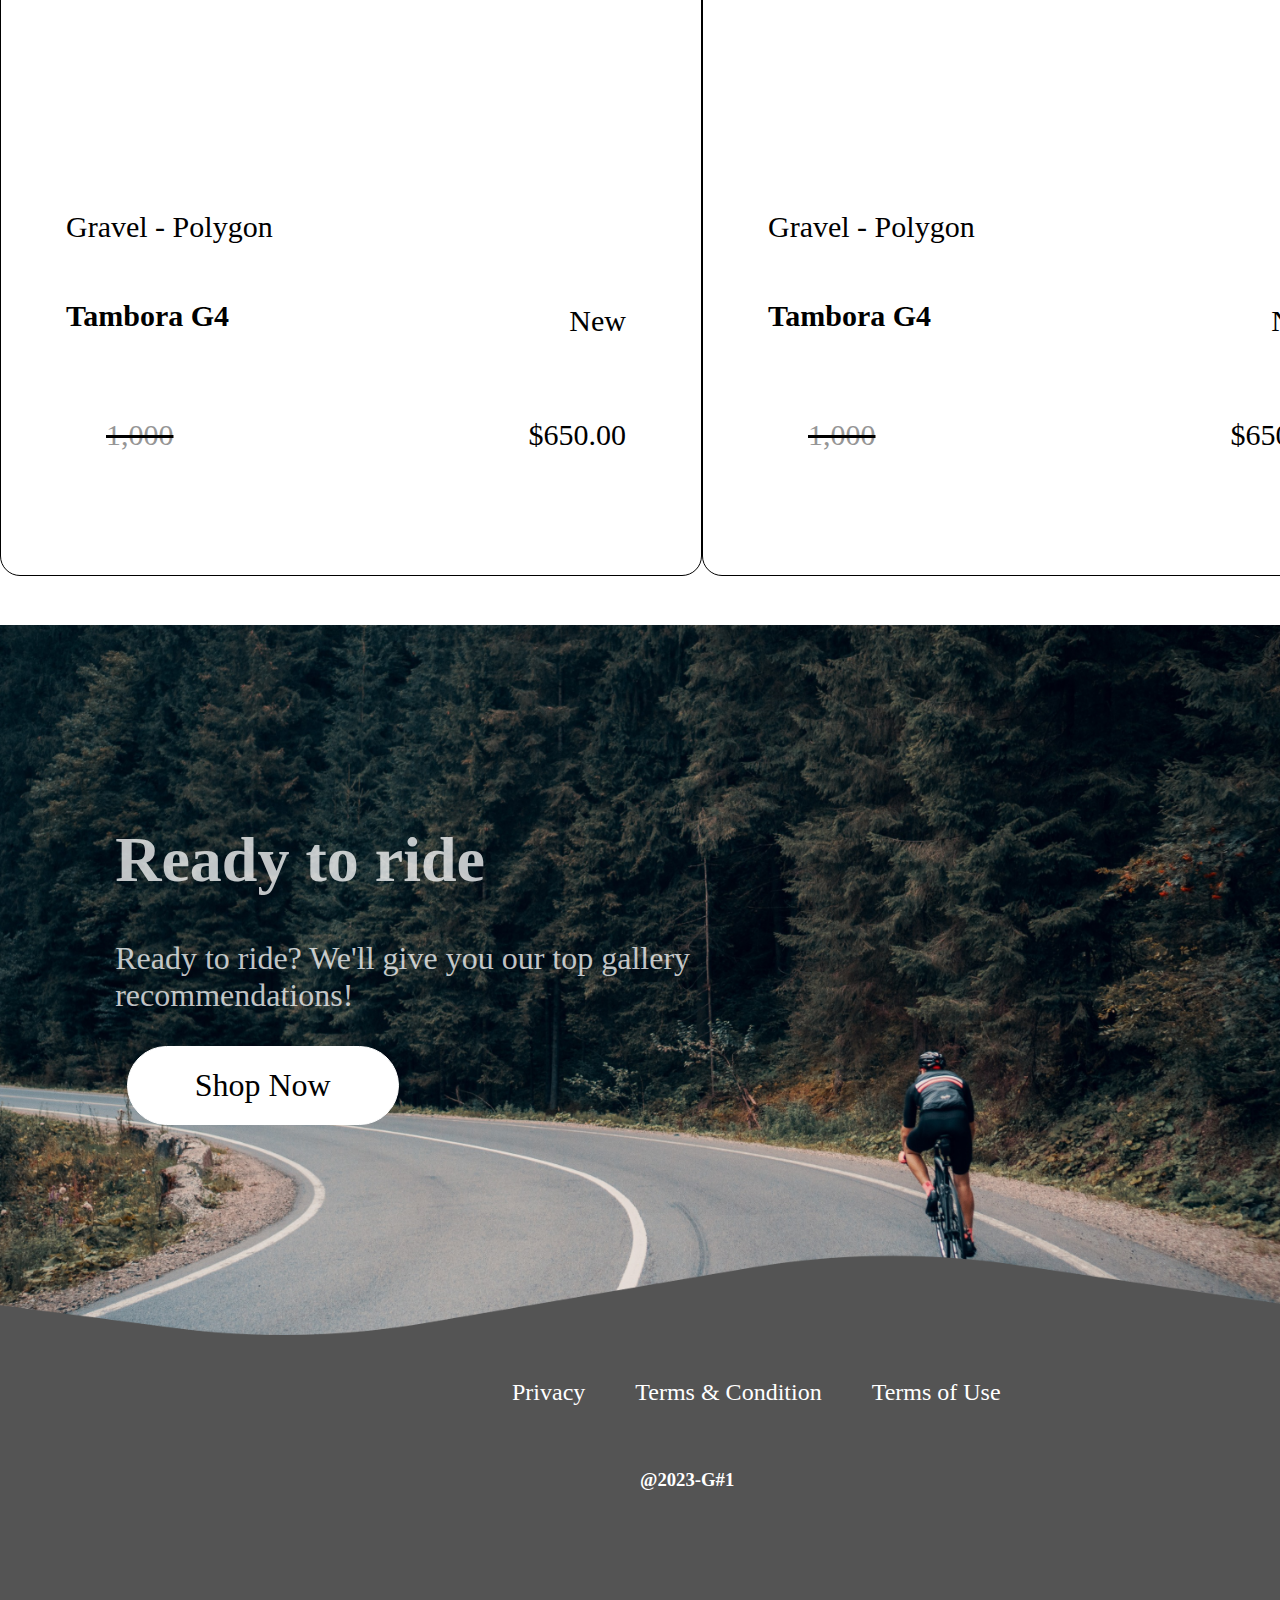
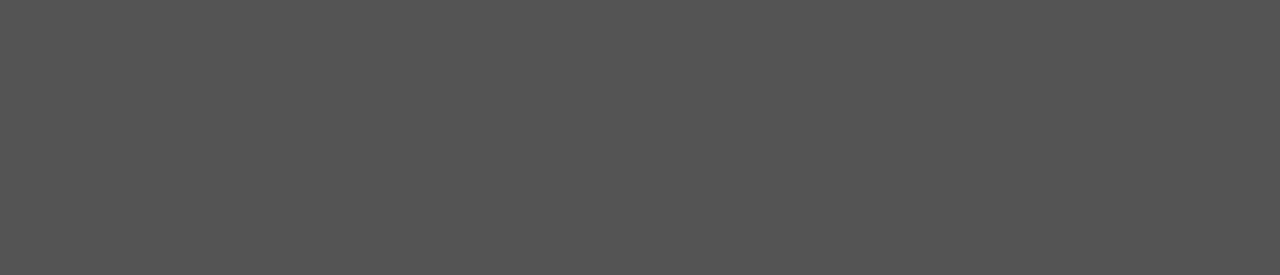
==== commit 7392c3d0: "create footer and header" ====
--- a/index.html
+++ b/index.html
@@ -1,50 +1,150 @@
 <!DOCTYPE html>
 <html lang="en">
+
 <head>
     <meta charset="UTF-8">
     <meta name="viewport" content="width=device-width, initial-scale=1.0">
     <link rel="stylesheet" href="style.css">
-    <link rel="stylesheet" href="https://cdnjs.cloudflare.com/ajax/libs/font-awesome/6.5.1/css/all.min.css" integrity="sha512-DTOQO9RWCH3ppGqcWaEA1BIZOC6xxalwEsw9c2QQeAIftl+Vegovlnee1c9QX4TctnWMn13TZye+giMm8e2LwA==" crossorigin="anonymous" referrerpolicy="no-referrer" />
     <title>selling brief</title>
 </head>
 
 <body>
     <section>
         <!--member1-->
-        <div class="container">
-            <header>
-              <div class="logo">
-                <img src="Untitled.jpeg" alt="" />
-              </div>
-              <div class="menu">
+        <div class="menu">
+            <div class="logo">
+                <img src="logo.jpeg" alt="Logo">
                 <ul>
-                  <li><a href="">Home</a></li>
-                  <li><a href="">Bike</a></li>
-                  <li><a href="">About Us</a></li>
+                    <li><a href="">Home</a></li>
+                    <li><a href="">Bike</a></li>
+                    <li><a href="">About Us</a></li>
                 </ul>
-              </div>
-            </header>
-            <div class="logo-1">
-              <img src="bicycle.jpeg" alt="" />
-              <p>Go further and get healthy with</p>
-              <h2>G#1</h2>
             </div>
-            
-           
-          </div>
+        </div>
     </section>
     <section>
-        
+
         <!--member2-->
+        <div class="conainer1">
+            <h6><span>Zero Emissions</span></h6>
+            <p>Zero Emissions</p>
+            <h3>Pedaling means making a <br>
+                real contribution to <br>
+                cleaner air.</h3>
+            <div class="button">Shop Now</div>
+        </div>
     </section>
     <section>
 
         <!--member3-->
+        <div class="container">
+            <section style="display: flex; justify-content: space-between; width: 100%;">
+                <h1 style="font-size: 60px;">New Arrivals</h1>
+                <section
+                    style="margin-right: 200px; width: 200px; display: flex; justify-content: space-between; margin-top: 20px;">
+                    <button class="prev-btn"><i class="arrow left"></i></button>
+                    <button class="next-btn"><i class="arrow right"></i></button>
+                </section>
+            </section>
+            <div class="slider">
+                <div class="card">
+                    <div class="image">
+                        <img src="image/by1.png" alt="">
+                    </div>
+                    <div class="paragraph">
+                        <section class="paragraph-p">
+                            <p>Gravel - Polygon</p>
+                            <section class="paragraph-h">
+                                <h2>Tambora G4</h2>
+                                <p>New</p>
+                            </section>
+                            <section class="paragraph-price">
+                                <ul style="font-size: 30px;text-decoration-line:line-through">
+                                    <span style="color: #959595;"> 1,000 </span>
+                                </ul>
+                                <ul style="font-size: 30px;">
+                                    $650.00
+                                </ul>
+                            </section>
+                        </section>
+                    </div>
+                </div>
+                <div class="card">
+                    <div class="image">
+                        <img src="image/by1.png" alt="">
+                    </div>
+                    <div class="paragraph">
+                        <section class="paragraph-p">
+                            <p>Gravel - Polygon</p>
+                            <section class="paragraph-h">
+                                <h2>Tambora G4</h2>
+                                <p>New</p>
+                            </section>
+                            <section class="paragraph-price">
+                                <ul style="font-size: 30px;text-decoration-line:line-through">
+                                    <span style="color: #959595;"> 1,000 </span>
+                                </ul>
+                                <ul style="font-size: 30px;">
+                                    $650.00
+                                </ul>
+                            </section>
+                        </section>
+                    </div>
+                </div>
+                <div class="card">
+                    <div class="image">
+                        <img src="image/by1.png" alt="">
+                    </div>
+                    <div class="paragraph">
+                        <section class="paragraph-p">
+                            <p>Gravel - Polygon</p>
+                            <section class="paragraph-h">
+                                <h2>Tambora G4</h2>
+                                <p>New</p>
+                            </section>
+                            <section class="paragraph-price">
+                                <ul style="font-size: 30px;text-decoration-line:line-through">
+                                    <span style="color: #959595;"> 1,000 </span>
+                                </ul>
+                                <ul style="font-size: 30px;">
+                                    $650.00
+                                </ul>
+                            </section>
+                        </section>
+                    </div>
+                </div>
+            </div>
+        </div>
+        <script src="style.js">
+        </script>
     </section>
+
     <section>
-        
+
         <!--member4-->
-      
+        <footer class="content">
+            <div class="img">
+                <img src="img.png" alt="">
+                <div class="texbox">
+                    <h1>Ready to ride</h1>
+                    <p>Ready to ride? We'll give you our top gallery <br>
+                        recommendations!</p>
+                        <div class="button2">Shop Now</div>
+    
+                </div>
+                <div class="box2">
+                    <p>Privacy</p>
+                    <p>Terms &#38; Condition</p>
+                    <p>Terms of Use</p>
+                </div>
+                <div class="box3">
+                    <h3>@2023-G#1</h3>
+                </div>
+            </div>
+        </footer>
+
+
     </section>
 </body>
+
 </html>--- a/style.css
+++ b/style.css
@@ -1,187 +1,243 @@
-@import url('https://fonts.googleapis.com/css2?family=Fjalla+One&family=Lobster&family=Montserrat:ital,wght@1,100&family=Permanent+Marker&family=Single+Day&display=swap');
-
-@import url('https://fonts.googleapis.com/css2?family=Plus+Jakarta+Sans:ital,wght@0,300;0,400;1,300&display=swap');
-@import url('https://fonts.googleapis.com/css2?family=Plus+Jakarta+Sans:ital,wght@0,300;0,400;0,700;1,300&display=swap');
-
-
-
-
-.container{
-    width: 100%;
-    height: 1000vh;
-    /* background-color: aqua; */
-}
-header {
+body{
+    margin: 0;
+    padding: 0;
+}
+.menu {
     width: 100%;
     height: 100px;
-    /* float: left; */
+    float: right;
     background-color: black;
-    /* border-radius: 10px; */
-    display: flex;
-    
-    
-}
-.logo img{
-    width: 150px;
+    border-radius: 10px;
+}
+
+.logo img {
+    width: 5%;
     height: auto;
-    margin-top: 15px;
+    /* margin-top: 15px; */
     margin-left: 100px;
 
 }
-.menu{
+
+.menu-1 {
     width: 100%;
     height: 100px;
-    display: flex;
-    justify-content: center;
-    margin-top: 20px;
-    margin-left: 50%;
-   
-    
-    
-}
-.menu ul{
+
+}
+
+.menu ul {
+    float: right;
     list-style-type: none;
 
 }
-.menu ul li{
+
+.menu ul li {
     float: left;
-    
-}
-.menu ul li a{
+
+}
+
+.menu ul li a {
     padding: 20px;
     text-decoration: none;
     font-size: 25px;
-    color:white;
+    color: aqua;
     text-transform: uppercase;
-
-}
-.menu ul li a:hover{
-    background-color:hotpink;
+    display: flex;
+
+}
+
+.menu ul li a:hover {
+    background-color: hotpink;
     /* padding: 5px; */
 }
-.logo-1 img{
-    width: 100%;
-    height: 115vh;
-    border-radius: 10px;
-    margin-right: 20px;
-}
-.logo-1 p{
-    font-size: 35px;
-    bottom: 800px;
+.container {
+    width: 100%;
+    height: 1000px;
+}
+
+.slider {
+    width: 100%;
+    height: 800PX;
+    display: flex;
+    transition: transform 0.5s ease;
+}
+
+.card {
+    width: 1000px;
+    height: 800px;
+    border-radius: 20px;
+    border: 1px solid black;
+}
+
+.image {
+    width: 100%;
+    height: 50%;
+    display: flex;
+    justify-content: center;
+}
+
+.image img {
+    width: 100%;
+}
+
+.paragraph {
+    width: 700px;
+    height: 50%;
+}
+
+.paragraph-p {
+    width: 80%;
+    height: 60%;
+    margin: 35px 65px;
+}
+
+.paragraph-p p {
+    font-size: 30px;
+    /* margin-top: 10px; */
+}
+
+.paragraph-p h2 {
+    font-size: 30px;
+    /* margin-top: 10px; */
+}
+
+.paragraph-h {
+    width: 100%;
+    display: flex;
+    justify-content: space-between;
+}
+
+.paragraph-price {
+    width: 100%;
+    height: 10%;
+    margin-top: 20px;
+    display: flex;
+    justify-content: space-between;
+
+}
+
+.prev-btn {
+    width: 50px;
+    height: 50px;
+    border-radius: 50%;
+    background-color: #959595;
+}
+
+.prev-btn:hover {
+    background-color: #1A1A1A;
+}
+
+.next-btn {
+    width: 50px;
+    height: 50px;
+    border-radius: 50%;
+    background-color: #959595;
+}
+
+.next-btn:hover {
+    background-color: #1A1A1A;
+}
+
+.arrow {
+    border: solid white;
+    border-width: 0 3px 3px 0;
+    display: inline-block;
+    padding: 3px;
+}
+
+.right {
+    transform: rotate(-45deg);
+    -webkit-transform: rotate(-45deg);
+}
+
+.left {
+    transform: rotate(135deg);
+    -webkit-transform: rotate(135deg);
+}
+.conainer1{
+    width: 100%;
+    height: 1200px;
+    background-image: url(home\ im.jpeg);
+    background-size: 100% 100%;
+}
+
+.conainer1 h5{
+    color: rgb(0, 0, 0);
+}
+.conainer1 p{
+    margin-top: 20%;
+    margin-left:65% ;
+
+}
+
+.conainer1 h3 {
+    color: rgb(0, 0, 0);
+    margin-left: 65%;
+    margin-top: 1%;
+    font-size: 2rem;
+}
+
+.button {
+
+    background-color: #ffffff;
+    width: 100px;
+    border: 1px solid #ccc;
+    padding: 30px;
+    border-radius: 40px;
+    cursor: not-allowed;
+    text-align: center;
+    margin-left: 65%;
+    margin-top: 2%;
+
+}
+.content {
+    width: 100%;
+    height: 1250px;
+    overflow: hidden;
+    background-color: rgba(0, 0, 0, 0.671);
+    position: relative;
+}
+.img img {
+    width: 100%;
+    height: 100%;
+    overflow: hidden;
+    display: flex;
+}
+
+.texbox {
     position: absolute;
-    left: 100px;
-
-}
-.logo-1 h2{
-    font-family: 'Fjalla One', sans-serif;
-    bottom: 800px;
-    position: absolute;
-    left: 110px;
-    /* line-height: -3; */
-    font-size: 3rem;
-    top: 45%;
-
-}
-.about{
-    width: 100%;
-    height: 200px;
-    margin-left: 5%;
-    margin-top: 70px;
-}
-.about h1{
-    width: 100%;
-    height: auto;
-    font-size: 100px;
-    /* margin-top: 50px; */
-}
-.about p{
-    font-size: 50px;
-    font-family: 'Plus Jakarta Sans', sans-serif;
-    margin-top: 30px;
-}
-.logo-1{
-    width: 100%;
-    height: auto;
-    
-}
-.logo-2 img{
-    width: 60%;
-    height: 1000px;
-    margin-top: 10%;
-    margin-left: 5%;
-}
-.logo-3 img{
-    width: 32%;
-    height: 1000px;
-    display: flex;
-    float: right;
-    margin-top: -1000px;
-
-}
-.hai{
-    width: 100%;
-    height: auto;
-    margin-left: 5%;
-    margin-top: 100px;
-    
-}
-.hai-1 p{
-    width: 50%;
-    height: 600px;
-    font-family: 'Plus Jakarta Sans', sans-serif;
-    font-size: 50px;
-    margin-top: 100px;
-}
-.hai-2 p{
-    width: 50%;
-    height: 600px;
-    font-family: 'Plus Jakarta Sans', sans-serif;
-    font-size: 50px;
-    display: flex;
-    float: right;
-    margin-top: -650px;
-}
-.jessie{
-    width: 90%;
-    height: 650px;
-    display: flex;
-    justify-content: space-between;
-    margin-left: 5%;
-    margin-top: 5%;
-}
-
-
-.jessie-2 {
-    border: solid white;
-    width: 31%;
-    border: 2px solid #000; 
-    /* font-size: 50px; */
-    border-radius: 30px;
-    
-    
-
-}
-.jessie-2 h5{
-    font-size: 45px;
-    margin-top: 100px;
-    margin-left: 150px;
-    
-}
-.jessie-2 i{
-    font-size: 45px;
-    float: left;
-    margin-top: 4px;
-    margin-left: 70px;
-    
-    
-}
-.jessie-2 p{
-   margin-left: 60px;
-   font-size: 45px;
-   line-height:1,5;
-   margin-top: 65px;
-}
-
-
-
-
+    bottom: 60%;
+    left: 9%;
+    color: rgba(255, 255, 255, 0.753);
+    font-size: 2rem;
+}
+
+.box2 {
+    display: flex;
+    gap: 50px;
+    margin-top: 20px;
+    margin-left: 40%;
+    font-size: 1.5rem;
+    color: white;
+}
+
+.box3 h3 {
+    color: white;
+    margin-top: 3%;
+    margin-left: 50%;
+}
+
+.button2 {
+
+    background-color: #ffffff;
+    height: 20%;
+    width: 40%;
+    border: 1px solid white;
+    padding: 20px 20px;
+    border-radius: 40px;
+    cursor: not-allowed;
+    text-align: center;
+    margin-left: 2%;
+    color: black;
+    margin-top: 20px;
+
+}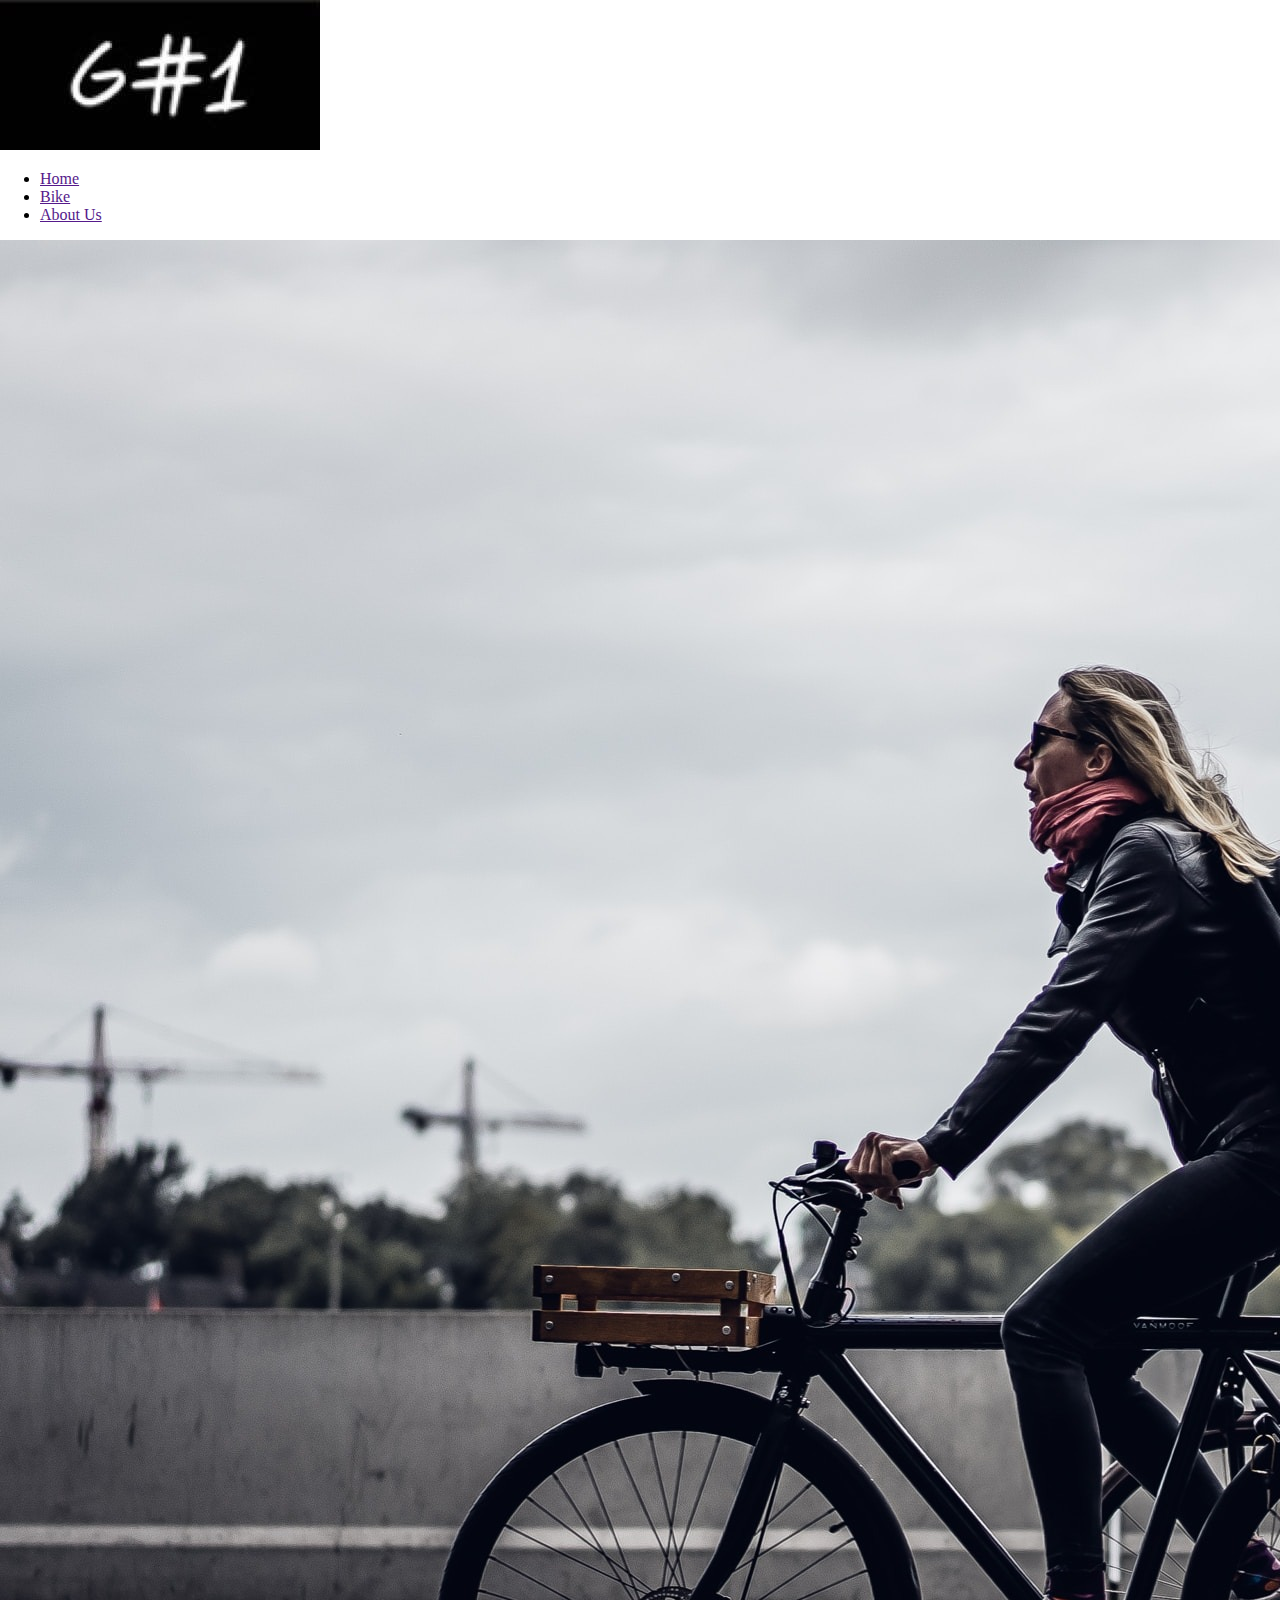
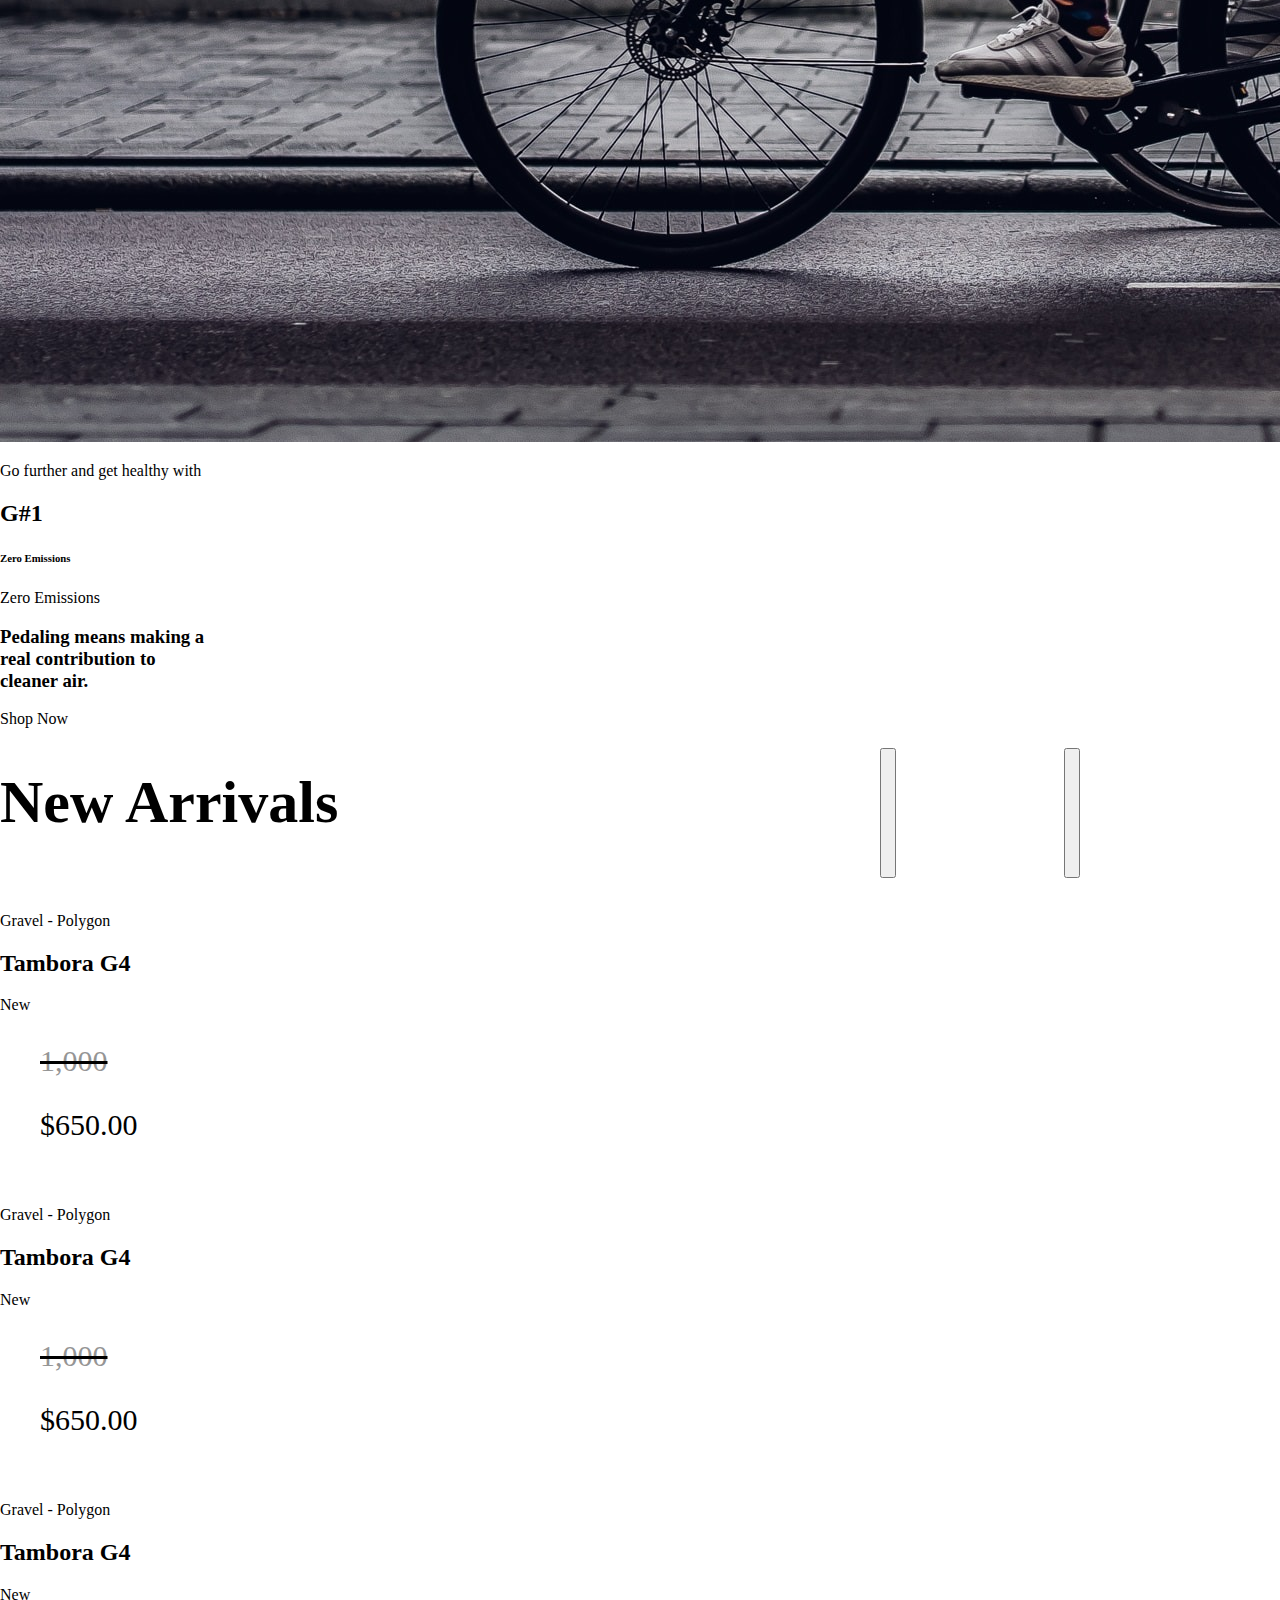
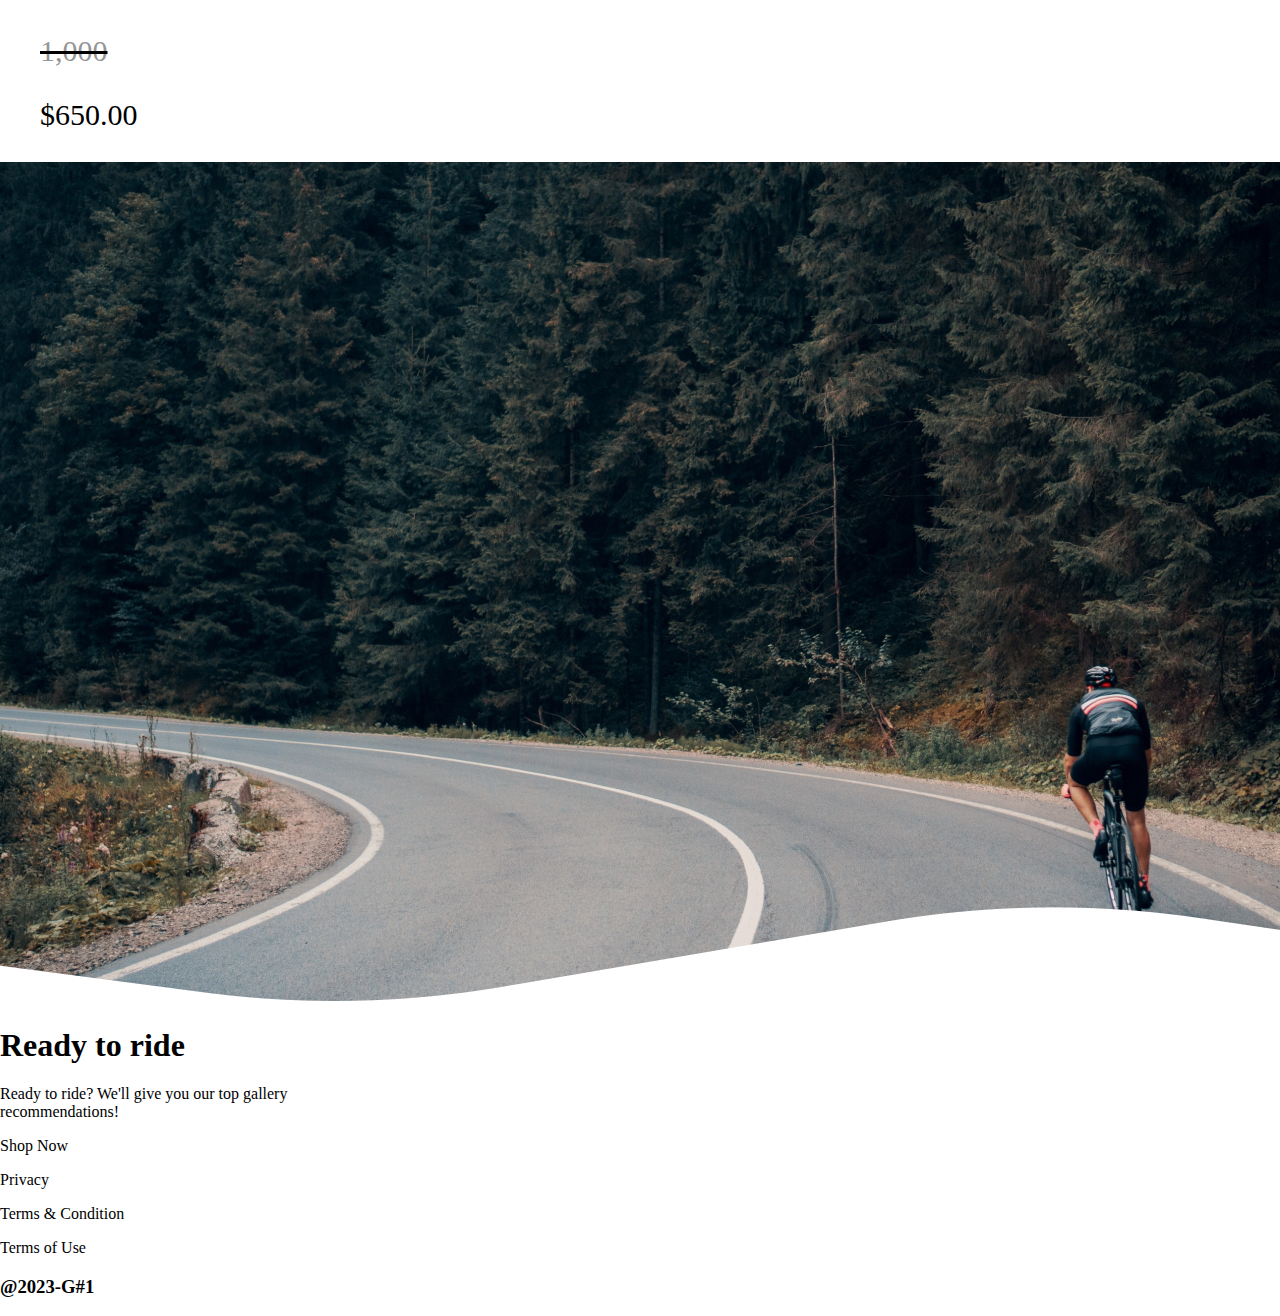
==== commit 9144fdaf: "Merge branch 'main' into sreyphea-fatures" ====
--- a/index.html
+++ b/index.html
@@ -5,22 +5,34 @@
     <meta charset="UTF-8">
     <meta name="viewport" content="width=device-width, initial-scale=1.0">
     <link rel="stylesheet" href="style.css">
+    <link rel="stylesheet" href="https://cdnjs.cloudflare.com/ajax/libs/font-awesome/6.5.1/css/all.min.css" integrity="sha512-DTOQO9RWCH3ppGqcWaEA1BIZOC6xxalwEsw9c2QQeAIftl+Vegovlnee1c9QX4TctnWMn13TZye+giMm8e2LwA==" crossorigin="anonymous" referrerpolicy="no-referrer" />
     <title>selling brief</title>
 </head>
 
 <body>
     <section>
         <!--member1-->
-        <div class="menu">
-            <div class="logo">
-                <img src="logo.jpeg" alt="Logo">
+        <div class="container">
+            <header>
+              <div class="logo">
+                <img src="Untitled.jpeg" alt="" />
+              </div>
+              <div class="menu">
                 <ul>
-                    <li><a href="">Home</a></li>
-                    <li><a href="">Bike</a></li>
-                    <li><a href="">About Us</a></li>
+                  <li><a href="">Home</a></li>
+                  <li><a href="">Bike</a></li>
+                  <li><a href="">About Us</a></li>
                 </ul>
+              </div>
+            </header>
+            <div class="logo-1">
+              <img src="bicycle.jpeg" alt="" />
+              <p>Go further and get healthy with</p>
+              <h2>G#1</h2>
             </div>
-        </div>
+            
+           
+          </div>
     </section>
     <section>
 
@@ -143,7 +155,6 @@
             </div>
         </footer>
 
-
     </section>
 </body>
 
--- a/style.css
+++ b/style.css
@@ -3,11 +3,29 @@
     padding: 0;
 }
 .menu {
+
+@import url('https://fonts.googleapis.com/css2?family=Fjalla+One&family=Lobster&family=Montserrat:ital,wght@1,100&family=Permanent+Marker&family=Single+Day&display=swap');
+
+@import url('https://fonts.googleapis.com/css2?family=Plus+Jakarta+Sans:ital,wght@0,300;0,400;1,300&display=swap');
+@import url('https://fonts.googleapis.com/css2?family=Plus+Jakarta+Sans:ital,wght@0,300;0,400;0,700;1,300&display=swap');
+
+
+
+
+.container{
+    width: 100%;
+    height: 1000vh;
+    /* background-color: aqua; */
+}
+header {
     width: 100%;
     height: 100px;
-    float: right;
+    /* float: left; */
     background-color: black;
-    border-radius: 10px;
+    /* border-radius: 10px; */
+    display: flex;
+    
+    
 }
 
 .logo img {
@@ -39,9 +57,8 @@
     padding: 20px;
     text-decoration: none;
     font-size: 25px;
-    color: aqua;
+    color:white;
     text-transform: uppercase;
-    display: flex;
 
 }
 
@@ -49,16 +66,41 @@
     background-color: hotpink;
     /* padding: 5px; */
 }
+
 .container {
     width: 100%;
     height: 1000px;
 }
 
 .slider {
-    width: 100%;
-    height: 800PX;
-    display: flex;
-    transition: transform 0.5s ease;
+.logo-1 img{
+    width: 100%;
+    height: 115vh;
+    border-radius: 10px;
+    margin-right: 20px;
+}
+.logo-1 p{
+    font-size: 35px;
+    bottom: 800px;
+    position: absolute;
+    left: 100px;
+
+}
+.logo-1 h2{
+    font-family: 'Fjalla One', sans-serif;
+    bottom: 800px;
+    position: absolute;
+    left: 110px;
+    /* line-height: -3; */
+    font-size: 3rem;
+    top: 45%;
+
+}
+.about{
+    width: 100%;
+    height: 200px;
+    margin-left: 5%;
+    margin-top: 70px;
 }
 
 .card {
@@ -76,8 +118,26 @@
 }
 
 .image img {
-    width: 100%;
-}
+  
+  }
+
+.about h1{
+    width: 100%;
+    height: auto;
+    font-size: 100px;
+    /* margin-top: 50px; */
+}
+.about p{
+    font-size: 50px;
+    font-family: 'Plus Jakarta Sans', sans-serif;
+    margin-top: 30px;
+}
+.logo-1{
+    width: 100%;
+    height: auto;
+    
+}
+
 
 .paragraph {
     width: 700px;
@@ -102,9 +162,53 @@
 
 .paragraph-h {
     width: 100%;
+ }
+.logo-2 img{
+    width: 60%;
+    height: 1000px;
+    margin-top: 10%;
+    margin-left: 5%;
+}
+.logo-3 img{
+    width: 32%;
+    height: 1000px;
+    display: flex;
+    float: right;
+    margin-top: -1000px;
+
+}
+.hai{
+    width: 100%;
+    height: auto;
+    margin-left: 5%;
+    margin-top: 100px;
+    
+}
+.hai-1 p{
+    width: 50%;
+    height: 600px;
+    font-family: 'Plus Jakarta Sans', sans-serif;
+    font-size: 50px;
+    margin-top: 100px;
+}
+.hai-2 p{
+    width: 50%;
+    height: 600px;
+    font-family: 'Plus Jakarta Sans', sans-serif;
+    font-size: 50px;
+    display: flex;
+    float: right;
+    margin-top: -650px;
+}
+.jessie{
+    width: 90%;
+    height: 650px;
     display: flex;
     justify-content: space-between;
-}
+    margin-left: 5%;
+    margin-top: 5%;
+}
+
 
 .paragraph-price {
     width: 100%;
@@ -240,4 +344,40 @@
     color: black;
     margin-top: 20px;
 
-}+}
+
+.jessie-2 {
+    border: solid white;
+    width: 31%;
+    border: 2px solid #000; 
+    /* font-size: 50px; */
+    border-radius: 30px;
+    
+    
+
+}
+.jessie-2 h5{
+    font-size: 45px;
+    margin-top: 100px;
+    margin-left: 150px;
+    
+}
+.jessie-2 i{
+    font-size: 45px;
+    float: left;
+    margin-top: 4px;
+    margin-left: 70px;
+    
+    
+}
+.jessie-2 p{
+   margin-left: 60px;
+   font-size: 45px;
+   line-height:1,5;
+   margin-top: 65px;
+}
+
+
+
+
+
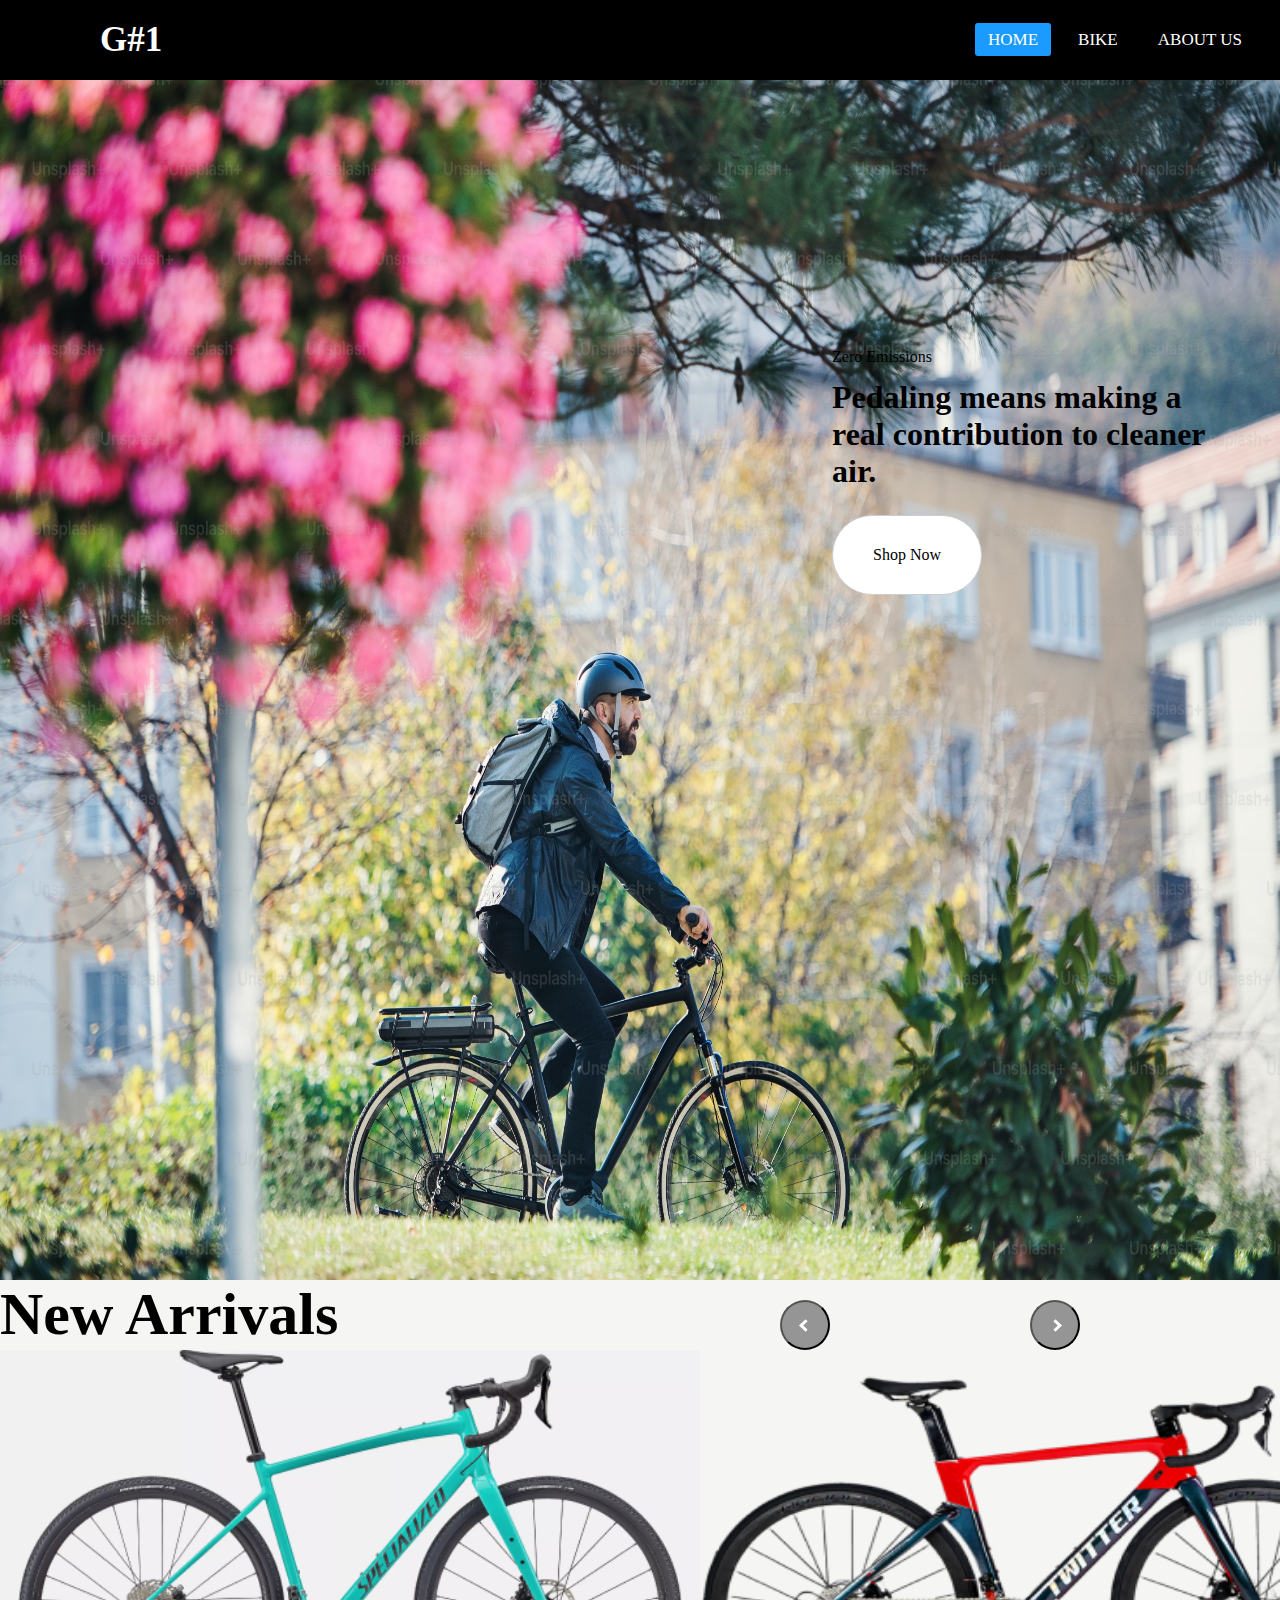
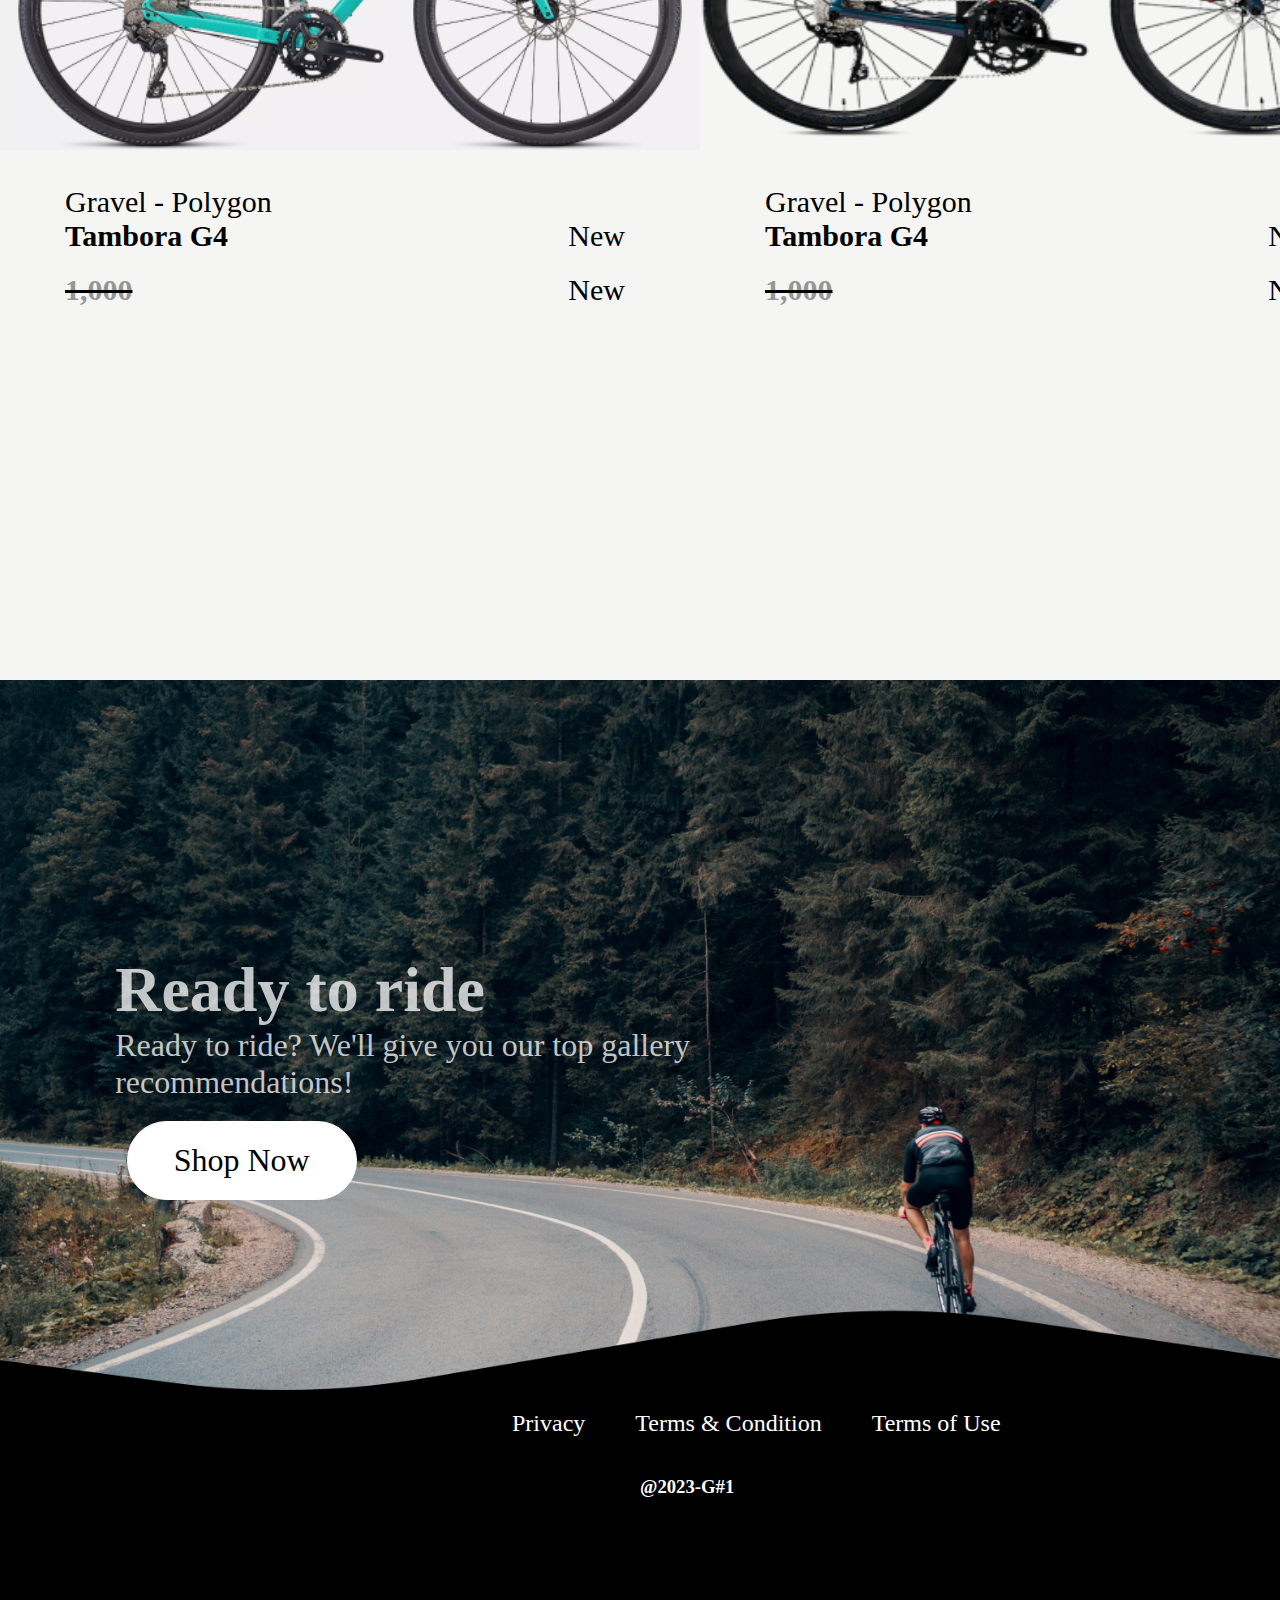
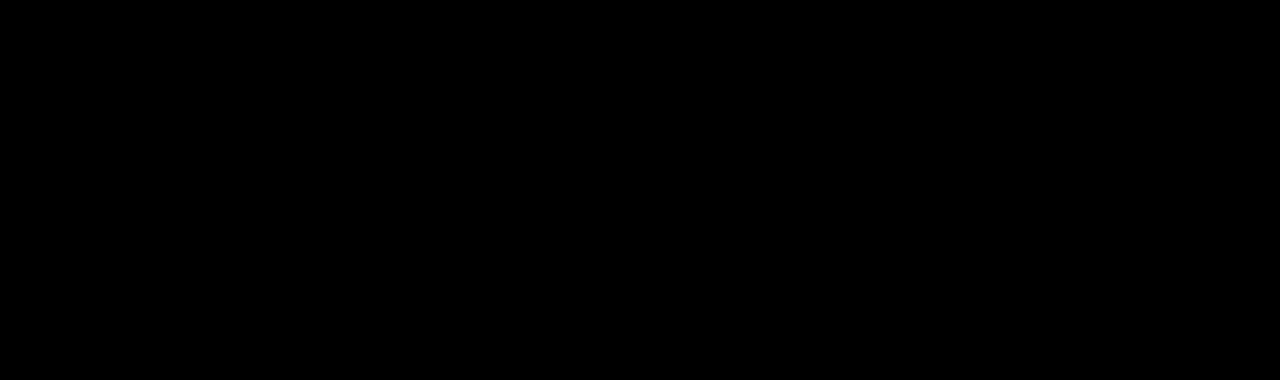
==== commit 85f76baf: "Work on home page, header, slider, footer" ====
--- a/index.html
+++ b/index.html
@@ -12,37 +12,28 @@
 <body>
     <section>
         <!--member1-->
-        <div class="container">
-            <header>
-              <div class="logo">
-                <img src="Untitled.jpeg" alt="" />
-              </div>
-              <div class="menu">
-                <ul>
-                  <li><a href="">Home</a></li>
-                  <li><a href="">Bike</a></li>
-                  <li><a href="">About Us</a></li>
-                </ul>
-              </div>
-            </header>
-            <div class="logo-1">
-              <img src="bicycle.jpeg" alt="" />
-              <p>Go further and get healthy with</p>
-              <h2>G#1</h2>
-            </div>
-            
-           
-          </div>
+        <nav>
+            <input type="checkbox" id="check">
+            <label for="check" class="checkbtn">
+                <i class="fa-solid fa-bars"></i>
+            </label>
+            <label class="logo">G#1</label>
+            <ul>
+                <li><a class="active" href="">Home</a></li>
+                <li><a href="">BiKe</a></li>
+                <li><a href="">about Us  </a></li>
+            </ul>
+        </nav> 
     </section>
     <section>
 
-        <!--member2-->
+        <!-- member2-->
         <div class="conainer1">
-            <h6><span>Zero Emissions</span></h6>
-            <p>Zero Emissions</p>
-            <h3>Pedaling means making a <br>
-                real contribution to <br>
-                cleaner air.</h3>
+            <h6><span>.</span></h6>
+            <p >Zero Emissions</p>
+            <h3>Pedaling means making a  <br>
+               real contribution to   cleaner <br>
+                air.</h3>
             <div class="button">Shop Now</div>
         </div>
     </section>
@@ -50,10 +41,9 @@
 
         <!--member3-->
         <div class="container">
-            <section style="display: flex; justify-content: space-between; width: 100%;">
-                <h1 style="font-size: 60px;">New Arrivals</h1>
-                <section
-                    style="margin-right: 200px; width: 200px; display: flex; justify-content: space-between; margin-top: 20px;">
+            <section class="p">
+                <h1>New Arrivals</h1>
+                <section class="botton">
                     <button class="prev-btn"><i class="arrow left"></i></button>
                     <button class="next-btn"><i class="arrow right"></i></button>
                 </section>
@@ -61,7 +51,7 @@
             <div class="slider">
                 <div class="card">
                     <div class="image">
-                        <img src="image/by1.png" alt="">
+                        <img src="image 2.png" alt="">
                     </div>
                     <div class="paragraph">
                         <section class="paragraph-p">
@@ -70,20 +60,16 @@
                                 <h2>Tambora G4</h2>
                                 <p>New</p>
                             </section>
-                            <section class="paragraph-price">
-                                <ul style="font-size: 30px;text-decoration-line:line-through">
-                                    <span style="color: #959595;"> 1,000 </span>
-                                </ul>
-                                <ul style="font-size: 30px;">
-                                    $650.00
-                                </ul>
+                            <section class="paragraph-h">
+                                <h2 class="nm"><span> 1,000 </span></h2>
+                                <p>New</p>
                             </section>
                         </section>
                     </div>
                 </div>
                 <div class="card">
                     <div class="image">
-                        <img src="image/by1.png" alt="">
+                        <img src="kk.png" alt="">
                     </div>
                     <div class="paragraph">
                         <section class="paragraph-p">
@@ -92,20 +78,16 @@
                                 <h2>Tambora G4</h2>
                                 <p>New</p>
                             </section>
-                            <section class="paragraph-price">
-                                <ul style="font-size: 30px;text-decoration-line:line-through">
-                                    <span style="color: #959595;"> 1,000 </span>
-                                </ul>
-                                <ul style="font-size: 30px;">
-                                    $650.00
-                                </ul>
+                            <section class="paragraph-h">
+                                <h2 class="nm"><span> 1,000 </span></h2>
+                                <p>New</p>
                             </section>
                         </section>
                     </div>
                 </div>
                 <div class="card">
                     <div class="image">
-                        <img src="image/by1.png" alt="">
+                        <img src="k5.png" alt="">
                     </div>
                     <div class="paragraph">
                         <section class="paragraph-p">
@@ -114,13 +96,9 @@
                                 <h2>Tambora G4</h2>
                                 <p>New</p>
                             </section>
-                            <section class="paragraph-price">
-                                <ul style="font-size: 30px;text-decoration-line:line-through">
-                                    <span style="color: #959595;"> 1,000 </span>
-                                </ul>
-                                <ul style="font-size: 30px;">
-                                    $650.00
-                                </ul>
+                            <section class="paragraph-h">
+                                <h2 class="nm"><span> 1,000 </span></h2>
+                                <p>New</p>
                             </section>
                         </section>
                     </div>
--- a/style.css
+++ b/style.css
@@ -1,113 +1,154 @@
-body{
+* {
+    padding: 0;
+    margin: 0;
+    text-decoration: none;
+    list-style: none;
+    box-sizing: border-box;
+}
+
+body {
     margin: 0;
     padding: 0;
 }
-.menu {
+
 
 @import url('https://fonts.googleapis.com/css2?family=Fjalla+One&family=Lobster&family=Montserrat:ital,wght@1,100&family=Permanent+Marker&family=Single+Day&display=swap');
-
 @import url('https://fonts.googleapis.com/css2?family=Plus+Jakarta+Sans:ital,wght@0,300;0,400;1,300&display=swap');
 @import url('https://fonts.googleapis.com/css2?family=Plus+Jakarta+Sans:ital,wght@0,300;0,400;0,700;1,300&display=swap');
 
 
 
 
-.container{
-    width: 100%;
-    height: 1000vh;
-    /* background-color: aqua; */
-}
-header {
-    width: 100%;
-    height: 100px;
-    /* float: left; */
-    background-color: black;
-    /* border-radius: 10px; */
-    display: flex;
-    
-    
-}
-
-.logo img {
-    width: 5%;
-    height: auto;
-    /* margin-top: 15px; */
-    margin-left: 100px;
-
-}
-
-.menu-1 {
-    width: 100%;
-    height: 100px;
-
-}
-
-.menu ul {
+
+
+.container {
+    width: 100%;
+    height: 1000px;
+    background-color: #F5F5F4;
+
+}
+
+nav {
+    background: black;
+    height: 80px;
+    width: 100%;
+}
+
+label.logo {
+    color: white;
+    font-size: 35px;
+    line-height: 80px;
+    padding: 0 100px;
+    font-weight: bold;
+}
+
+nav ul {
     float: right;
-    list-style-type: none;
-
-}
-
-.menu ul li {
-    float: left;
-
-}
-
-.menu ul li a {
-    padding: 20px;
-    text-decoration: none;
-    font-size: 25px;
-    color:white;
+    margin-right: 20px;
+
+}
+
+nav ul li {
+    display: inline-block;
+    line-height: 80px;
+    margin: 0 5px;
+
+}
+
+nav ul li a {
+    color: white;
+    font-size: 17px;
+    padding: 7px 13px;
+    border-radius: 3px;
     text-transform: uppercase;
-
-}
-
-.menu ul li a:hover {
-    background-color: hotpink;
-    /* padding: 5px; */
-}
-
-.container {
-    width: 100%;
-    height: 1000px;
-}
+}
+
+a.active,
+a:hover {
+    background: #1b9bff;
+    transition: .5s;
+}
+
+.checkbtn {
+    font-size: 30px;
+    color: white;
+    line-height: 80px;
+    float: right;
+    margin-right: 40px;
+    cursor: pointer;
+    display: none;
+}
+
+#check {
+    display: none;
+}
+
+@media(max-width:952px) {
+    label.logo {
+        font-size: 30px;
+        padding-left: 50px;
+
+    }
+
+    nav ul li a {
+        font-size: 16px;
+    }
+}
+
+@media(max-width:858px) {
+    .checkbtn {
+        display: block;
+    }
+
+    ul {
+        position: fixed;
+        width: 100%;
+        height: 100vh;
+        background: #2c3e50;
+        top: 80px;
+        left: -100%;
+        text-align: center;
+        transition: all .5s;
+    }
+
+    nav ul li {
+        display: block;
+        margin: 50px 0;
+        line-height: 30px;
+    }
+
+    nav ul li a {
+        font-size: 30px;
+    }
+
+    a:hover,
+    a.active {
+        background: none;
+        color: #0082e6;
+
+    }
+
+    #check:checked~ul {
+        left: 0;
+    }
+}
+
+
+
+
 
 .slider {
-.logo-1 img{
-    width: 100%;
-    height: 115vh;
-    border-radius: 10px;
-    margin-right: 20px;
-}
-.logo-1 p{
-    font-size: 35px;
-    bottom: 800px;
-    position: absolute;
-    left: 100px;
-
-}
-.logo-1 h2{
-    font-family: 'Fjalla One', sans-serif;
-    bottom: 800px;
-    position: absolute;
-    left: 110px;
-    /* line-height: -3; */
-    font-size: 3rem;
-    top: 45%;
-
-}
-.about{
-    width: 100%;
-    height: 200px;
-    margin-left: 5%;
-    margin-top: 70px;
+    width: 100%;
+    height: 800PX;
+    display: flex;
+    transition: transform 0.5s ease;
+    background-color: #F5F5F4;
 }
 
 .card {
     width: 1000px;
     height: 800px;
     border-radius: 20px;
-    border: 1px solid black;
 }
 
 .image {
@@ -118,26 +159,8 @@
 }
 
 .image img {
-  
-  }
-
-.about h1{
-    width: 100%;
-    height: auto;
-    font-size: 100px;
-    /* margin-top: 50px; */
-}
-.about p{
-    font-size: 50px;
-    font-family: 'Plus Jakarta Sans', sans-serif;
-    margin-top: 30px;
-}
-.logo-1{
-    width: 100%;
-    height: auto;
-    
-}
-
+    width: 100%;
+}
 
 .paragraph {
     width: 700px;
@@ -162,61 +185,21 @@
 
 .paragraph-h {
     width: 100%;
- }
-.logo-2 img{
-    width: 60%;
-    height: 1000px;
-    margin-top: 10%;
-    margin-left: 5%;
-}
-.logo-3 img{
-    width: 32%;
-    height: 1000px;
-    display: flex;
-    float: right;
-    margin-top: -1000px;
-
-}
-.hai{
-    width: 100%;
-    height: auto;
-    margin-left: 5%;
-    margin-top: 100px;
-    
-}
-.hai-1 p{
-    width: 50%;
-    height: 600px;
-    font-family: 'Plus Jakarta Sans', sans-serif;
-    font-size: 50px;
-    margin-top: 100px;
-}
-.hai-2 p{
-    width: 50%;
-    height: 600px;
-    font-family: 'Plus Jakarta Sans', sans-serif;
-    font-size: 50px;
-    display: flex;
-    float: right;
-    margin-top: -650px;
-}
-.jessie{
-    width: 90%;
-    height: 650px;
     display: flex;
     justify-content: space-between;
-    margin-left: 5%;
-    margin-top: 5%;
-}
-
-
-.paragraph-price {
-    width: 100%;
-    height: 10%;
-    margin-top: 20px;
-    display: flex;
-    justify-content: space-between;
-
+    margin-bottom: 20px;
+}
+.nm {
+    font-size: 30px;
+    text-decoration-line: line-through;
+}
+
+.nm span {
+    color: #959595;
+}
+
+.paragraph-price .mn {
+    font-size: 30px;
 }
 
 .prev-btn {
@@ -257,19 +240,21 @@
     transform: rotate(135deg);
     -webkit-transform: rotate(135deg);
 }
-.conainer1{
+
+.conainer1 {
     width: 100%;
     height: 1200px;
-    background-image: url(home\ im.jpeg);
+    background-image: url(home\ img.jpeg);
     background-size: 100% 100%;
 }
 
-.conainer1 h5{
+.conainer1 h5 {
     color: rgb(0, 0, 0);
 }
-.conainer1 p{
+
+.conainer1 p {
     margin-top: 20%;
-    margin-left:65% ;
+    margin-left: 65%;
 
 }
 
@@ -283,7 +268,7 @@
 .button {
 
     background-color: #ffffff;
-    width: 100px;
+    width: 150px;
     border: 1px solid #ccc;
     padding: 30px;
     border-radius: 40px;
@@ -293,18 +278,22 @@
     margin-top: 2%;
 
 }
+
 .content {
     width: 100%;
-    height: 1250px;
+    height: 1300px;
     overflow: hidden;
-    background-color: rgba(0, 0, 0, 0.671);
+    background-color: rgb(0, 0, 0);
     position: relative;
-}
+
+}
+
 .img img {
     width: 100%;
     height: 100%;
     overflow: hidden;
     display: flex;
+
 }
 
 .texbox {
@@ -346,38 +335,250 @@
 
 }
 
-.jessie-2 {
+.botton {
+    margin-right: 200px;
+    width: 300px;
+    display: flex;
+    justify-content: space-between;
+    margin-top: 20px;
+}
+
+.p {
+    display: flex;
+    justify-content: space-between;
+    width: 100%;
+}
+
+.p h1 {
+    font-size: 60px;
+}
+
+@media screen and (max-width: 700px) {
+
+    
+    .conainer1 {
+        background-image: url(home\ img.jpeg);
+        background-size: cover;
+        height: 700px;
+        width: 945px;
+        margin-left: -35%;
+        background-repeat: no-repeat;
+    }
+    .conainer1 h5 {
+        color: rgb(0, 0, 0);
+    }
+    
+    .conainer1 p {
+        margin-top: 20%;
+        margin-left: 35%;
+        font-size: 30px;
+    
+    }
+    
+    .conainer1 h3 {
+        color: rgb(0, 0, 0);
+        margin-left: 35%;
+        margin-top: 1%;
+        font-size: 2rem;
+    }
+    
+    .button {
+    
+        background-color: #ffffff;
+        width: 150px;
+        border: 1px solid #ccc;
+        padding: 20px;
+        border-radius: 40px;
+        cursor: not-allowed;
+        text-align: center;
+        margin-left: 35%;
+        margin-top: 4%;
+    
+    }
+    .container {
+        width: 100%;
+        height: 800px;
+        background-color: #F5F5F4;
+    
+    }
+    .slider {
+    width: 100%;
+    height: 800PX;
+    display: flex;
+    transition: transform 0.5s ease;
+    background-color: #F5F5F4;
+}
+
+.card {
+    width: 1000px;
+    height: 800px;
+    border-radius: 20px;
+}
+
+.image {
+    width: 100%;
+    height: 50%;
+    display: flex;
+    justify-content: center;
+}
+
+.image img {
+    width: 90%;
+}
+
+.paragraph {
+    width: 700px;
+    height: 50%;
+}
+
+.paragraph-p {
+    width: 80%;
+    height: 60%;
+    margin: 35px 65px;
+}
+
+.paragraph-p p {
+    font-size: 30px;
+
+}
+
+.paragraph-p h2 {
+    font-size: 30px;
+}
+
+.paragraph-h {
+    width: 100%;
+    display: flex;
+    justify-content: space-between;
+    margin-bottom: 20px;
+}
+.nm {
+    font-size: 10px;
+    text-decoration-line: line-through;
+}
+
+.mn span {
+    color: #959595;
+}
+.mn {
+    font-size: 30px;
+}
+
+.prev-btn {
+    width: 40px;
+    height: 40px;
+    border-radius: 50%;
+    background-color: #959595;
+}
+
+.prev-btn:hover {
+    background-color: #1A1A1A;
+}
+
+.next-btn {
+    width: 40px;
+    height: 40px;
+    border-radius: 50%;
+    background-color: #959595;
+}
+
+.next-btn:hover {
+    background-color: #1A1A1A;
+}
+
+.arrow {
     border: solid white;
-    width: 31%;
-    border: 2px solid #000; 
-    /* font-size: 50px; */
-    border-radius: 30px;
-    
-    
-
-}
-.jessie-2 h5{
-    font-size: 45px;
+    border-width: 0 3px 3px 0;
+    display: inline-block;
+    padding: 3px;
+}
+
+.right {
+    transform: rotate(-45deg);
+    -webkit-transform: rotate(-45deg);
+}
+
+.left {
+    transform: rotate(135deg);
+    -webkit-transform: rotate(135deg);
+}
+.botton {
+    margin-right: 100px;
+    width: 200px;
+    display: flex;
+    justify-content: space-between;
+    margin-top: 10px;
+}
+
+.p {
+    display: flex;
+    justify-content: space-between;
+    width: 100%;
+}
+
+.p h1 {
+    font-size: 40px;
+}
+.content {
+    width: 100%;
+    height: 1200px;
+    overflow: hidden;
+    background-color: rgb(0, 0, 0);
+    position: relative;
+
+}
+
+.img img {
+    width: 150%;
+    object-fit: cover;
+    overflow: hidden;
+    display: flex;
+
+}
+
+.texbox {
+    position: absolute;
+    bottom: 60%;
+    left: 9%;
+    color: rgba(255, 255, 255, 0.753);
+    font-size: 2rem;
+}
+.texbox h1{
+    margin-bottom: 40px;
+}
+
+.box2 {
+    flex-direction: column;
+    margin-top: 70px;
+    margin-left: 5%;
+    font-size: 3rem;
+    color: white;
+    text-align: center;
+}
+
+.box3 h3 {
+    color: white;
+    margin-top: 15%;
+    margin-left: 35%;
+    font-size: 3rem;
+}
+
+.button2 {
+
+    background-color: #ffffff;
+    height: 20%;
+    width: 40%;
+    border: 1px solid white;
+    padding: 20px 20px;
+    border-radius: 40px;
+    cursor: not-allowed;
+    text-align: center;
+    margin-left: 2%;
+    color: rgb(0, 0, 0);
     margin-top: 100px;
-    margin-left: 150px;
-    
-}
-.jessie-2 i{
-    font-size: 45px;
-    float: left;
-    margin-top: 4px;
-    margin-left: 70px;
-    
-    
-}
-.jessie-2 p{
-   margin-left: 60px;
-   font-size: 45px;
-   line-height:1,5;
-   margin-top: 65px;
-}
-
-
-
-
-
+
+}
+    
+     }
+    
+    